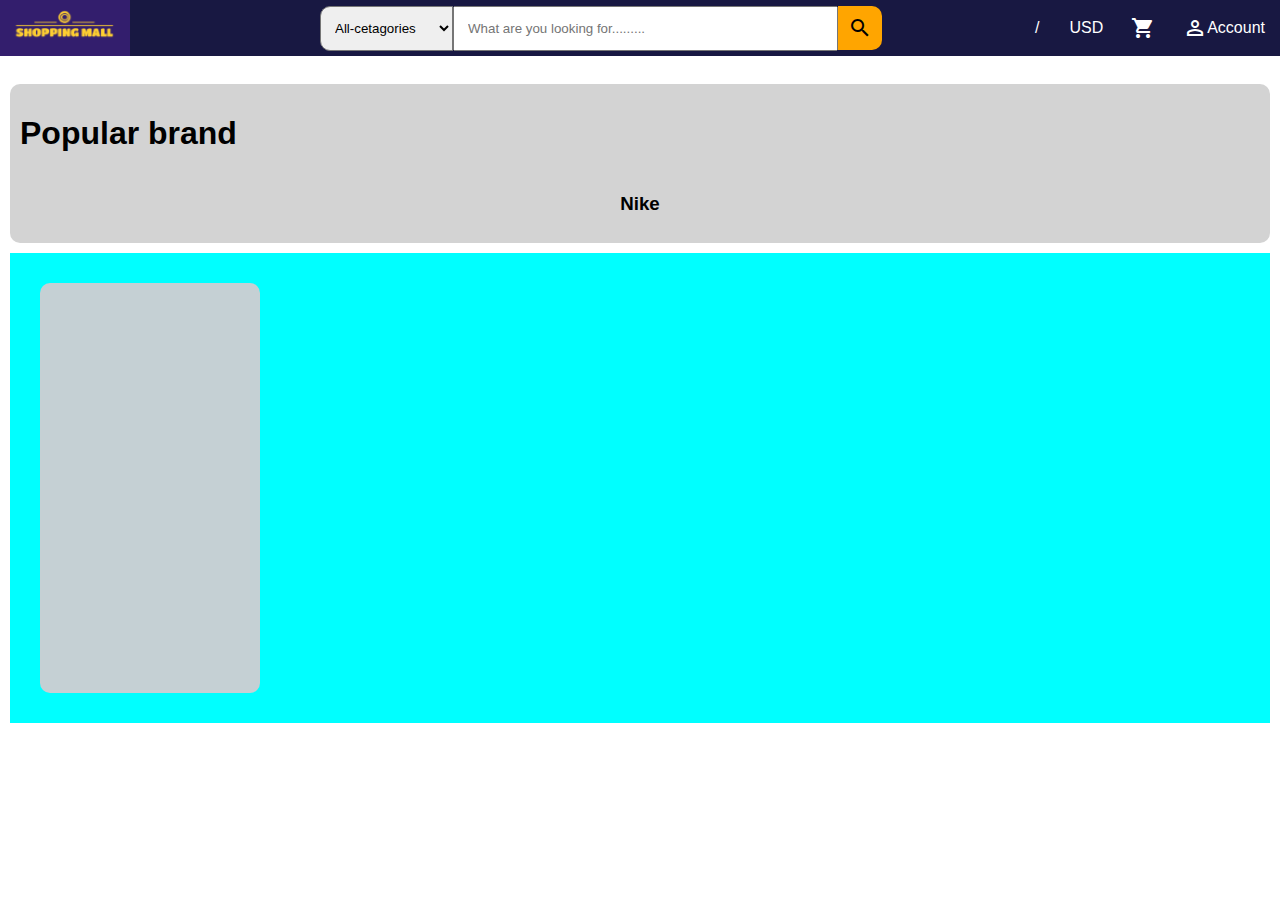
==== index.html @ 18860f41 "udate html" ====
<!DOCTYPE html>
<html lang="en">

<head>
    <meta charset="UTF-8">
    <meta http-equiv="X-UA-Compatible" content="IE=edge">
    <meta name="viewport" content="width=device-width, initial-scale=1.0">
    <title>Shopping Mall</title>
    <link href="https://fonts.googleapis.com/icon?family=Material+Icons" rel="stylesheet">
    <link rel="stylesheet" href="css/main.min.css">
</head>

<body>
    <nav>
        <div class="nav-left">
            <img src="Images/shopping-mall-logo.png" alt="">
        </div>
        <div class="nav-center">
            <select name="cetagories" id="cetagories">
                <option value="all-cetagories">All-cetagories</option>
                <option value="men-fashion">Men-fashion</option>
                <option value="women-fashion">women-fashion</option>
                <option value="computer">Computer</option>
                <option value="toys">Toys</option>
                <option value="phones">Phones</option>
                <option value="electronic">Electronic</option>
            </select>
            <div>
                <input type="text" name="search" id="search" placeholder="What are you looking for.........">
                <i class="material-icons">search</i>
            </div>
        </div>
        <div class="nav-right">
            <div class="shipping">
                <div>
                    <img src="images/cambodia.png" alt="" id="country">
                    <p>/</p>
                    <p id="currency">USD</p>
                </div>
            </div>
            <div class="cart">
                <i class="material-icons">local_grocery_store</i>
            </div>
            <div class="account">
                <div>
                    <i class="material-icons">perm_identity</i>
                    <p>Account</p>
                </div>
            </div>
        </div>
    </nav>
    <header>
        <img src="images/slideimage1.jpg" alt="">
    </header>
    <div class="popular-brand">
        <h1>Popular brand</h1>
        <div id="brand-name">
            <img src="images/men-nike-air-jordan-1-mid-red.jpg" alt="">
            <h3>Nike</h3>
        </div>
    </div>
    <div class="container">
        <div class="card">
            <div id="sub-card">
                <img src="images/air-jordan.jpg" alt="">
            </div>
        </div>
    </div>
</body>

</html>
---- css/main.min.css ----
body{margin:0;padding:0;font-family:Verdana,Geneva,Tahoma,sans-serif;height:100vh}nav{display:flex;align-items:center;justify-content:space-between;background-color:#181842}nav .nav-left{display:flex;flex:.5}nav .nav-center{flex:1;width:100%;display:flex}nav .nav-center div{display:flex;align-items:center;width:100%}nav .nav-center div input{width:70%;margin:0;padding:13px}nav .nav-center div i{border-radius:0px 10px 10px 0px;background-color:orange;padding:10px}nav .nav-center #cetagories{margin:0;padding:10px;border-radius:10px 0px 0px 10px}nav .nav-right{display:flex;align-items:center;justify-content:flex-end;flex:.5;color:#fff}nav .nav-right .shipping div{display:flex;align-items:center}nav .nav-right .shipping div p,nav .nav-right .shipping div img{padding:0px 15px 0px 15px}nav .nav-right .cart i{padding:13px}nav .nav-right .account div{display:flex;align-items:center;padding:0px 15px 0px 15px}nav .nav-right .account :hover,nav .nav-right .shipping :hover,nav .nav-right .cart :hover{background-color:orange}header img{width:100%}.popular-brand{border-radius:10px;background-color:#d3d3d3;margin:10px;padding:10px}.popular-brand #brand-name{display:flex;flex-direction:column;align-items:center}.popular-brand #brand-name img{width:15%;border-radius:50%}.container{display:flex;flex-direction:column;margin:10px;padding:10px;background-color:aqua;height:50vh}.container .card{display:flex;padding:10px;height:100%}.container .card #sub-card{border-radius:10px;margin:10px;background-color:#c5d0d4;width:18%}.container .card #sub-card img{width:100%;border-radius:10px 10px 0px 0px}/*# sourceMappingURL=main.min.css.map */
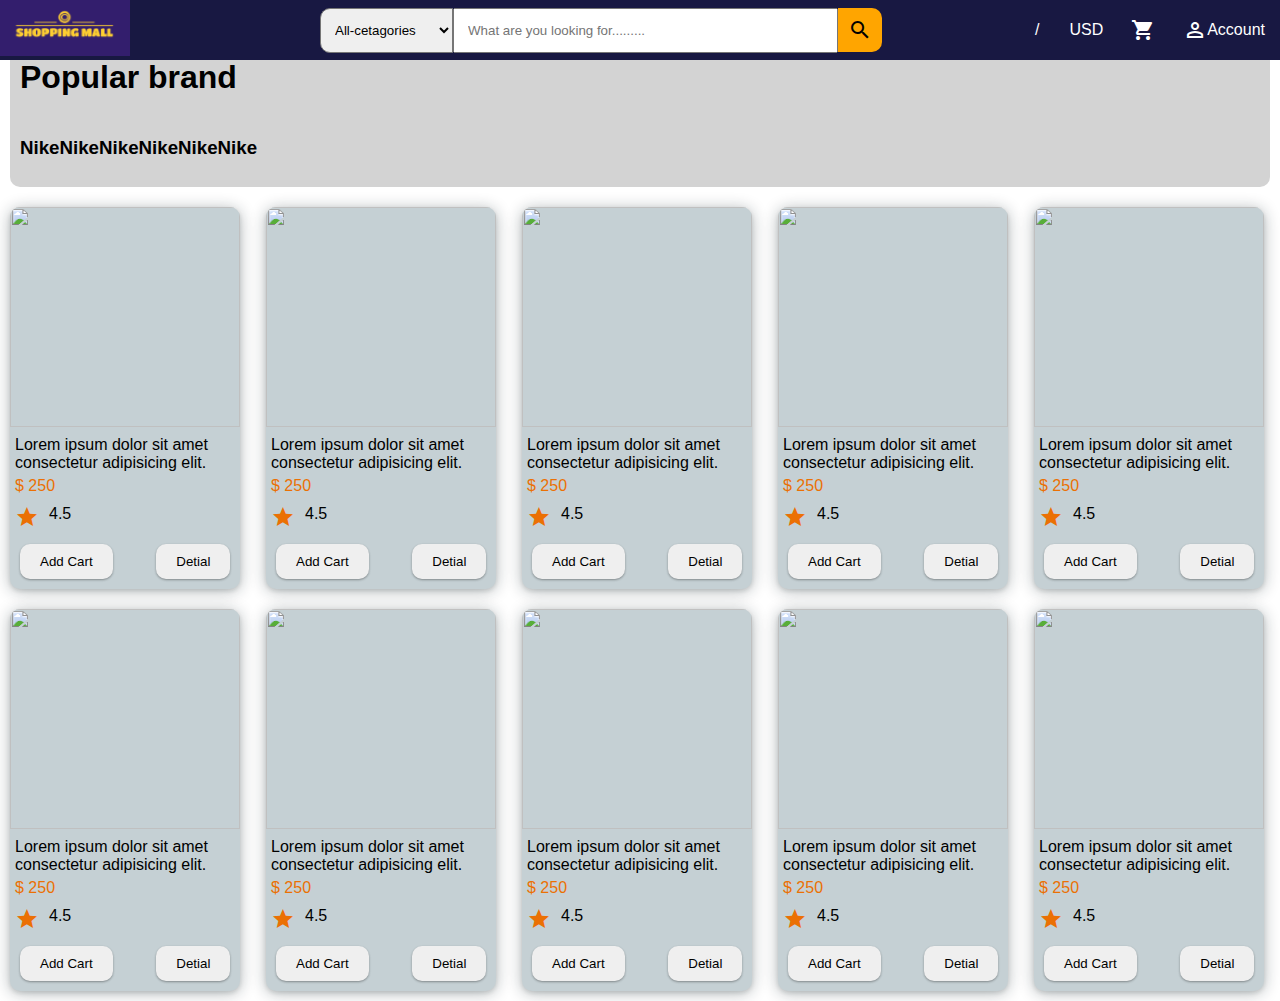
==== commit 23b03bda: "add js on shipping-option" ====
--- a/index.html
+++ b/index.html
@@ -1,19 +1,20 @@
 <!DOCTYPE html>
 <html lang="en">
-
-<head>
-    <meta charset="UTF-8">
-    <meta http-equiv="X-UA-Compatible" content="IE=edge">
-    <meta name="viewport" content="width=device-width, initial-scale=1.0">
-    <title>Shopping Mall</title>
-    <link href="https://fonts.googleapis.com/icon?family=Material+Icons" rel="stylesheet">
-    <link rel="stylesheet" href="css/main.min.css">
+    
+    <head>
+        <meta charset="UTF-8">
+        <meta http-equiv="X-UA-Compatible" content="IE=edge">
+        <meta name="viewport" content="width=device-width, initial-scale=1.0">
+        <title>Shopping Mall</title>
+        <link href="https://fonts.googleapis.com/icon?family=Material+Icons" rel="stylesheet">
+        <link rel="stylesheet" href="css/main.min.css">
+        <script src="JS/script.js" defer></script>
 </head>
 
 <body>
     <nav>
         <div class="nav-left">
-            <img src="Images/shopping-mall-logo.png" alt="">
+            <a href="index.html"><img src="Images/shopping-mall-logo.png" alt=""></a>
         </div>
         <div class="nav-center">
             <select name="cetagories" id="cetagories">
@@ -32,10 +33,26 @@
         </div>
         <div class="nav-right">
             <div class="shipping">
-                <div>
+                <div class="currency-show">
                     <img src="images/cambodia.png" alt="" id="country">
                     <p>/</p>
                     <p id="currency">USD</p>
+                </div>
+                <div class="shipping-option">
+                    <div>
+                        <label for="ship">Shipping to</label>
+                        <select name="shapping" id="ship">
+                            <option value="cambodia">cambodia</option>
+                        </select>
+                    </div>
+                    <div>
+                        <label for="">Currency</label>
+                        <select name="currency" id="country-currency">
+                            <option value="USD">USD (US Dollar)</option>
+                            <option value="KHR">KHR (KH Riel)</option>
+                        </select>
+                        <button id="save">Save</button>
+                    </div>
                 </div>
             </div>
             <div class="cart">
@@ -54,15 +71,167 @@
     </header>
     <div class="popular-brand">
         <h1>Popular brand</h1>
-        <div id="brand-name">
-            <img src="images/men-nike-air-jordan-1-mid-red.jpg" alt="">
-            <h3>Nike</h3>
-        </div>
+        <div class="brand">
+            <div id="sub-brand">
+                <img src="images/men-nike-air-jordan-1-mid-red.jpg" alt="">
+                <h3>Nike</h3>
+            </div>
+            <div id="sub-brand">
+                <img src="images/men-nike-air-jordan-1-mid-red.jpg" alt="">
+                <h3>Nike</h3>
+            </div>
+            <div id="sub-brand">
+                <img src="images/men-nike-air-jordan-1-mid-red.jpg" alt="">
+                <h3>Nike</h3>
+            </div>
+            <div id="sub-brand">
+                <img src="images/men-nike-air-jordan-1-mid-red.jpg" alt="">
+                <h3>Nike</h3>
+            </div>
+            <div id="sub-brand">
+                <img src="images/men-nike-air-jordan-1-mid-red.jpg" alt="">
+                <h3>Nike</h3>
+            </div>
+            <div id="sub-brand">
+                <img src="images/men-nike-air-jordan-1-mid-red.jpg" alt="">
+                <h3>Nike</h3>
+            </div>
+        </div>
+
     </div>
     <div class="container">
         <div class="card">
             <div id="sub-card">
                 <img src="images/air-jordan.jpg" alt="">
+                <p>Lorem ipsum dolor sit amet consectetur adipisicing elit.</p>
+                <p><span>$ 250</span></p>
+                <div class="star">
+                    <i class="material-icons">star</i>
+                    <p>4.5</p>
+                </div>
+                <div class="sub-card-button">
+                    <button id="add-cart">Add Cart</button>
+                    <button id="buy">Detial</button>
+                </div>
+            </div>
+            <div id="sub-card">
+                <img src="images/air-jordan.jpg" alt="">
+                <p>Lorem ipsum dolor sit amet consectetur adipisicing elit.</p>
+                <p><span>$ 250</span></p>
+                <div class="star">
+                    <i class="material-icons">star</i>
+                    <p>4.5</p>
+                </div>
+                <div class="sub-card-button">
+                    <button id="add-cart">Add Cart</button>
+                    <button id="buy">Detial</button>
+                </div>
+            </div>
+            <div id="sub-card">
+                <img src="images/cargo-pants.jfif" alt="">
+                <p>Lorem ipsum dolor sit amet consectetur adipisicing elit.</p>
+                <p><span>$ 250</span></p>
+                <div class="star">
+                    <i class="material-icons">star</i>
+                    <p>4.5</p>
+                </div>
+                <div class="sub-card-button">
+                    <button id="add-cart">Add Cart</button>
+                    <button id="buy">Detial</button>
+                </div>
+            </div>
+            <div id="sub-card">
+                <img src="images/hoodie.jpg" alt="">
+                <p>Lorem ipsum dolor sit amet consectetur adipisicing elit.</p>
+                <p><span>$ 250</span></p>
+                <div class="star">
+                    <i class="material-icons">star</i>
+                    <p>4.5</p>
+                </div>
+                <div class="sub-card-button">
+                    <button id="add-cart">Add Cart</button>
+                    <button id="buy">Detial</button>
+                </div>
+            </div>
+            <div id="sub-card">
+                <img src="images/hoodie.jfif" alt="">
+                <p>Lorem ipsum dolor sit amet consectetur adipisicing elit.</p>
+                <p><span>$ 250</span></p>
+                <div class="star">
+                    <i class="material-icons">star</i>
+                    <p>4.5</p>
+                </div>
+                <div class="sub-card-button">
+                    <button id="add-cart">Add Cart</button>
+                    <button id="buy">Detial</button>
+                </div>
+            </div>
+        </div>
+        <div class="card">
+            <div id="sub-card">
+                <img src="images/men-pants.png" alt="">
+                <p>Lorem ipsum dolor sit amet consectetur adipisicing elit.</p>
+                <p><span>$ 250</span></p>
+                <div class="star">
+                    <i class="material-icons">star</i>
+                    <p>4.5</p>
+                </div>
+                <div class="sub-card-button">
+                    <button id="add-cart">Add Cart</button>
+                    <button id="buy">Detial</button>
+                </div>
+            </div>
+            <div id="sub-card">
+                <img src="images/air-jordan.jpg" alt="">
+                <p>Lorem ipsum dolor sit amet consectetur adipisicing elit.</p>
+                <p><span>$ 250</span></p>
+                <div class="star">
+                    <i class="material-icons">star</i>
+                    <p>4.5</p>
+                </div>
+                <div class="sub-card-button">
+                    <button id="add-cart">Add Cart</button>
+                    <button id="buy">Detial</button>
+                </div>
+            </div>
+            <div id="sub-card">
+                <img src="images/jacket.jpeg" alt="">
+                <p>Lorem ipsum dolor sit amet consectetur adipisicing elit.</p>
+                <p><span>$ 250</span></p>
+                <div class="star">
+                    <i class="material-icons">star</i>
+                    <p>4.5</p>
+                </div>
+                <div class="sub-card-button">
+                    <button id="add-cart">Add Cart</button>
+                    <button id="buy">Detial</button>
+                </div>
+            </div>
+            <div id="sub-card">
+                <img src="images/hoodie.jpg" alt="">
+                <p>Lorem ipsum dolor sit amet consectetur adipisicing elit.</p>
+                <p><span>$ 250</span></p>
+                <div class="star">
+                    <i class="material-icons">star</i>
+                    <p>4.5</p>
+                </div>
+                <div class="sub-card-button">
+                    <button id="add-cart">Add Cart</button>
+                    <button id="buy">Detial</button>
+                </div>
+            </div>
+            <div id="sub-card">
+                <img src="images/hoodie.jfif" alt="">
+                <p>Lorem ipsum dolor sit amet consectetur adipisicing elit.</p>
+                <p><span>$ 250</span></p>
+                <div class="star">
+                    <i class="material-icons">star</i>
+                    <p>4.5</p>
+                </div>
+                <div class="sub-card-button">
+                    <button id="add-cart">Add Cart</button>
+                    <button id="buy">Detial</button>
+                </div>
             </div>
         </div>
     </div>
--- a/css/main.min.css
+++ b/css/main.min.css
@@ -1 +1 @@
-body{margin:0;padding:0;font-family:Verdana,Geneva,Tahoma,sans-serif;height:100vh}nav{display:flex;align-items:center;justify-content:space-between;background-color:#181842}nav .nav-left{display:flex;flex:.5}nav .nav-center{flex:1;width:100%;display:flex}nav .nav-center div{display:flex;align-items:center;width:100%}nav .nav-center div input{width:70%;margin:0;padding:13px}nav .nav-center div i{border-radius:0px 10px 10px 0px;background-color:orange;padding:10px}nav .nav-center #cetagories{margin:0;padding:10px;border-radius:10px 0px 0px 10px}nav .nav-right{display:flex;align-items:center;justify-content:flex-end;flex:.5;color:#fff}nav .nav-right .shipping div{display:flex;align-items:center}nav .nav-right .shipping div p,nav .nav-right .shipping div img{padding:0px 15px 0px 15px}nav .nav-right .cart i{padding:13px}nav .nav-right .account div{display:flex;align-items:center;padding:0px 15px 0px 15px}nav .nav-right .account :hover,nav .nav-right .shipping :hover,nav .nav-right .cart :hover{background-color:orange}header img{width:100%}.popular-brand{border-radius:10px;background-color:#d3d3d3;margin:10px;padding:10px}.popular-brand #brand-name{display:flex;flex-direction:column;align-items:center}.popular-brand #brand-name img{width:15%;border-radius:50%}.container{display:flex;flex-direction:column;margin:10px;padding:10px;background-color:aqua;height:50vh}.container .card{display:flex;padding:10px;height:100%}.container .card #sub-card{border-radius:10px;margin:10px;background-color:#c5d0d4;width:18%}.container .card #sub-card img{width:100%;border-radius:10px 10px 0px 0px}/*# sourceMappingURL=main.min.css.map */+body{margin:0;padding:0;font-family:Verdana,Geneva,Tahoma,sans-serif;height:100vh}nav{display:flex;align-items:center;justify-content:space-between;width:100%;background-color:#181842;z-index:999;position:fixed}nav .nav-left{display:flex;flex:.5}nav .nav-center{flex:1;width:100%;display:flex}nav .nav-center div{display:flex;align-items:center;width:100%}nav .nav-center div input{width:70%;margin:0;padding:13px}nav .nav-center div i{border-radius:0px 10px 10px 0px;background-color:orange;padding:10px}nav .nav-center #cetagories{margin:0;padding:10px;border-radius:10px 0px 0px 10px}nav .nav-right{display:flex;align-items:center;justify-content:flex-end;flex:.5;color:#fff}nav .nav-right .shipping .currency-show{display:flex;align-items:center}nav .nav-right .shipping .currency-show p,nav .nav-right .shipping .currency-show img{padding:0px 15px 0px 15px}nav .nav-right .shipping .shipping-option{display:flex;flex-direction:column;justify-content:space-between;background-color:#fff;padding:10px;width:200px;height:9rem;color:#000;position:absolute}nav .nav-right .shipping .shipping-option div{display:flex;flex-direction:column}nav .nav-right .shipping .shipping-option div select,nav .nav-right .shipping .shipping-option div button{margin:5px 0px 5px 0px;padding:5px}nav .nav-right .shipping .shipping-option div button{background-color:orange;border:none}nav .nav-right .cart i{padding:13px}nav .nav-right .account div{display:flex;align-items:center;padding:0px 15px 0px 15px}nav .nav-right .account :hover,nav .nav-right .currency-show:hover,nav .nav-right .cart :hover{background-color:orange}header img{width:100%}.popular-brand{border-radius:10px;background-color:#d3d3d3;margin:10px;padding:10px}.popular-brand .brand{display:flex}.popular-brand .brand #sub-brand{display:flex;flex-direction:column;align-items:center}.popular-brand .brand #sub-brand img{width:75%;border-radius:50%}.container{display:flex;flex-direction:column}.container .card{display:grid;grid-template-columns:repeat(5, 1fr);min-height:10rem}.container .card #sub-card{border-radius:10px;margin:10px;background-color:#c5d0d4;box-shadow:rgba(14,30,37,.12) 0px 2px 4px 0px,rgba(14,30,37,.32) 0px 2px 16px 0px;width:90%;transition:transform .3s}.container .card #sub-card span,.container .card #sub-card i{color:#eb7004}.container .card #sub-card p,.container .card #sub-card i{margin:5px}.container .card #sub-card img{width:100%;height:220px;border-radius:10px 10px 0px 0px}.container .card #sub-card .star{display:flex;padding:0}.container .card #sub-card .sub-card-button{margin:10px;display:flex;justify-content:space-between}.container .card #sub-card .sub-card-button button{padding:10px 20px 10px 20px;border:none;border-radius:10px;box-shadow:rgba(0,0,0,.12) 0px 1px 3px,rgba(0,0,0,.24) 0px 1px 2px}.container .card #sub-card .sub-card-button button:hover{background-color:orange}.container .card #sub-card:hover{transform:scale(1.06)}.container #sub-card:hover{box-shadow:rgba(0,0,0,.25) 0px 54px 55px,rgba(0,0,0,.12) 0px -12px 30px,rgba(0,0,0,.12) 0px 4px 6px,rgba(0,0,0,.17) 0px 12px 13px,rgba(0,0,0,.09) 0px -3px 5px}/*# sourceMappingURL=main.min.css.map */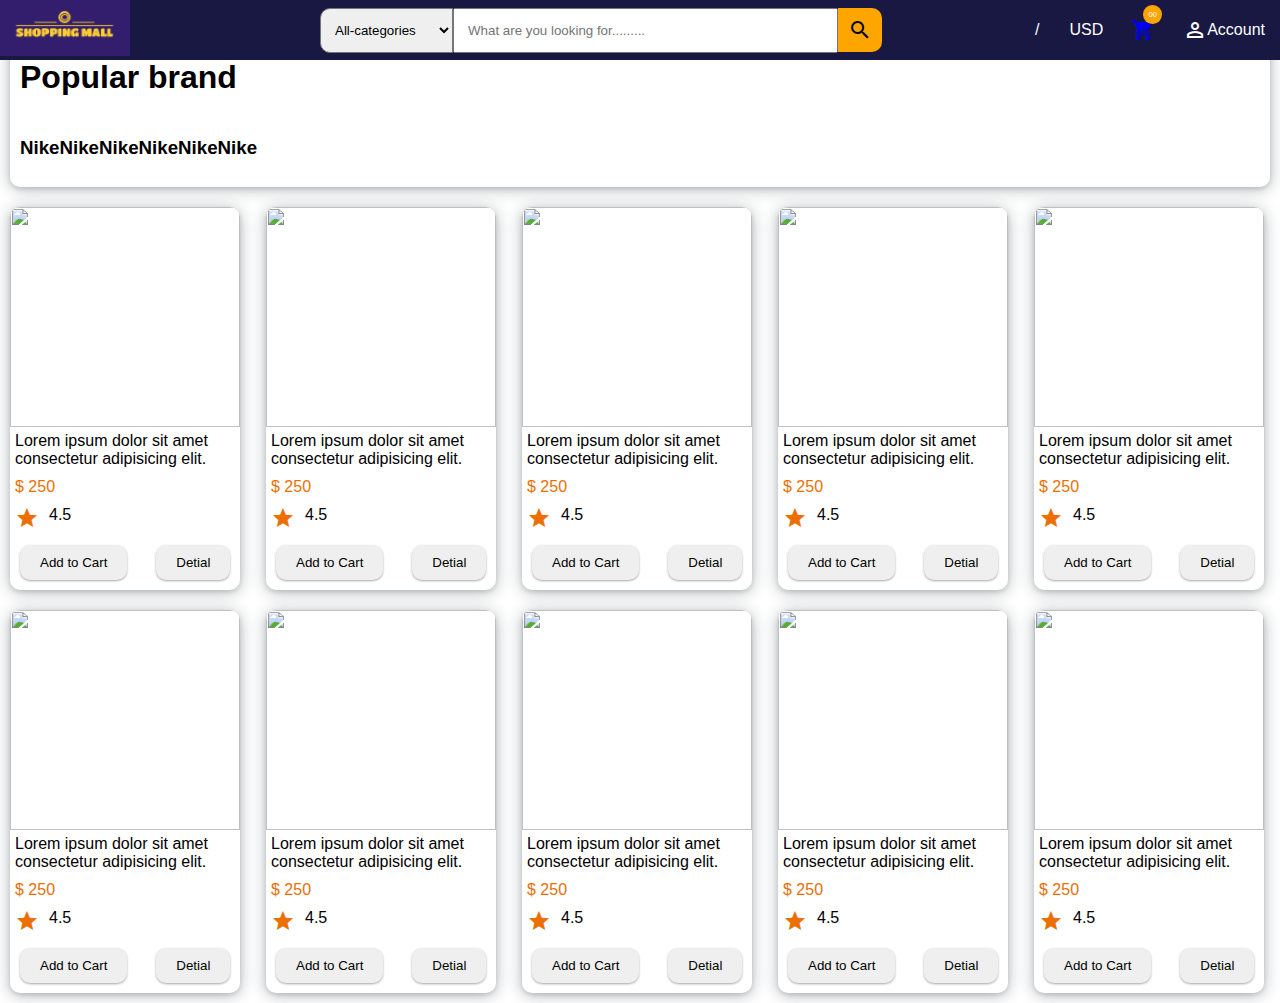
==== commit 8234c361: "update on remove product update on update product work on show cart work on display detail" ====
--- a/index.html
+++ b/index.html
@@ -1,14 +1,15 @@
 <!DOCTYPE html>
 <html lang="en">
-    
-    <head>
-        <meta charset="UTF-8">
-        <meta http-equiv="X-UA-Compatible" content="IE=edge">
-        <meta name="viewport" content="width=device-width, initial-scale=1.0">
-        <title>Shopping Mall</title>
-        <link href="https://fonts.googleapis.com/icon?family=Material+Icons" rel="stylesheet">
-        <link rel="stylesheet" href="css/main.min.css">
-        <script src="JS/script.js" defer></script>
+
+<head>
+    <meta charset="UTF-8">
+    <meta http-equiv="X-UA-Compatible" content="IE=edge">
+    <meta name="viewport" content="width=device-width, initial-scale=1.0">
+    <title>Shopping Mall</title>
+    <link href="https://fonts.googleapis.com/icon?family=Material+Icons" rel="stylesheet">
+    <link rel="stylesheet" href="css/main.min.css">
+    <link rel="stylesheet" href="Pages/SellerPages.html">
+    <script src="JS/index.js" defer type="module"></script>
 </head>
 
 <body>
@@ -17,8 +18,8 @@
             <a href="index.html"><img src="Images/shopping-mall-logo.png" alt=""></a>
         </div>
         <div class="nav-center">
-            <select name="cetagories" id="cetagories">
-                <option value="all-cetagories">All-cetagories</option>
+            <select name="categories" id="categories">
+                <option value="all-categories">All-categories</option>
                 <option value="men-fashion">Men-fashion</option>
                 <option value="women-fashion">women-fashion</option>
                 <option value="computer">Computer</option>
@@ -51,17 +52,24 @@
                             <option value="USD">USD (US Dollar)</option>
                             <option value="KHR">KHR (KH Riel)</option>
                         </select>
-                        <button id="save">Save</button>
+                        <button id="save" st>Save</button>
                     </div>
                 </div>
             </div>
-            <div class="cart">
-                <i class="material-icons">local_grocery_store</i>
+            <div class="cart" >
+                <a href="Pages/cartPage.html"><i class="material-icons">local_grocery_store</i></a>
+                <div>
+                    <p>00</p>
+                </div>
             </div>
             <div class="account">
-                <div>
+                <div class="user">
                     <i class="material-icons">perm_identity</i>
                     <p>Account</p>
+                </div>
+                <div class="user-account-main">
+                    <a href="index.html"><button>Customer</button></a>
+                    <a href="Pages/SellerPages.html"><button>Seller</button></a>
                 </div>
             </div>
         </div>
@@ -100,18 +108,45 @@
 
     </div>
     <div class="container">
+        <div class="contain-detial" style="display: none;">
+            <div class="detial-image">
+                <img src="Images/hoodie.jpg" alt="">
+            </div>
+            <div class="detial-product">
+                <p>Lorem ipsum dolor sit amet consectetur adipisicing elit. Saepe praesentium ut sapiente placeat qui esse quos eius, perspiciatis laboriosam aspernatur necessitatibus quisquam eligendi explicabo veritatis. Optio consectetur eos laboriosam. Eius!</p>
+                <div>
+                    <i class="material-icons">star</i>
+                    <i class="material-icons">star</i>
+                    <i class="material-icons">star</i>
+                    <i class="material-icons">star</i>
+                    <i class="material-icons">star</i>
+                    <p>4.5</p>
+                </div>
+                <h2>USD $ 19</h2>
+                <div>
+                    <p>Quantity</p>
+                    <div>
+                        <button class="disincrease">-</button>
+                        <p>0</p>
+                        <button class="increase">+</button>
+                    </div>
+                </div>
+                <button class="btn-detial">Buy Now</button>
+                <button class="add-cart">Add to Cart</button>
+            </div>
+        </div>
         <div class="card">
             <div id="sub-card">
                 <img src="images/air-jordan.jpg" alt="">
                 <p>Lorem ipsum dolor sit amet consectetur adipisicing elit.</p>
                 <p><span>$ 250</span></p>
                 <div class="star">
-                    <i class="material-icons">star</i>
-                    <p>4.5</p>
-                </div>
-                <div class="sub-card-button">
-                    <button id="add-cart">Add Cart</button>
-                    <button id="buy">Detial</button>
+                    <a href="Pages/cartPage.html"><i class="material-icons">star</i></a>
+                    <p>4.5</p>
+                </div>
+                <div class="sub-card-button">
+                    <button id="add-cart">Add to Cart</button>
+                    <button id="btn-detial">Detial</button>
                 </div>
             </div>
             <div id="sub-card">
@@ -123,8 +158,8 @@
                     <p>4.5</p>
                 </div>
                 <div class="sub-card-button">
-                    <button id="add-cart">Add Cart</button>
-                    <button id="buy">Detial</button>
+                    <button id="add-cart">Add to Cart</button>
+                    <button id="btn-detial">Detial</button>
                 </div>
             </div>
             <div id="sub-card">
@@ -136,8 +171,8 @@
                     <p>4.5</p>
                 </div>
                 <div class="sub-card-button">
-                    <button id="add-cart">Add Cart</button>
-                    <button id="buy">Detial</button>
+                    <button id="add-cart">Add to Cart</button>
+                    <button id="btn-detial">Detial</button>
                 </div>
             </div>
             <div id="sub-card">
@@ -149,8 +184,8 @@
                     <p>4.5</p>
                 </div>
                 <div class="sub-card-button">
-                    <button id="add-cart">Add Cart</button>
-                    <button id="buy">Detial</button>
+                    <button id="add-cart">Add to Cart</button>
+                    <button id="btn-detial">Detial</button>
                 </div>
             </div>
             <div id="sub-card">
@@ -162,12 +197,10 @@
                     <p>4.5</p>
                 </div>
                 <div class="sub-card-button">
-                    <button id="add-cart">Add Cart</button>
-                    <button id="buy">Detial</button>
-                </div>
-            </div>
-        </div>
-        <div class="card">
+                    <button id="add-cart">Add to Cart</button>
+                    <button id="btn-detial">Detial</button>
+                </div>
+            </div>
             <div id="sub-card">
                 <img src="images/men-pants.png" alt="">
                 <p>Lorem ipsum dolor sit amet consectetur adipisicing elit.</p>
@@ -177,8 +210,8 @@
                     <p>4.5</p>
                 </div>
                 <div class="sub-card-button">
-                    <button id="add-cart">Add Cart</button>
-                    <button id="buy">Detial</button>
+                    <button id="add-cart">Add to Cart</button>
+                    <button id="btn-detial">Detial</button>
                 </div>
             </div>
             <div id="sub-card">
@@ -190,8 +223,8 @@
                     <p>4.5</p>
                 </div>
                 <div class="sub-card-button">
-                    <button id="add-cart">Add Cart</button>
-                    <button id="buy">Detial</button>
+                    <button id="add-cart">Add to Cart</button>
+                    <button id="btn-detial">Detial</button>
                 </div>
             </div>
             <div id="sub-card">
@@ -203,8 +236,8 @@
                     <p>4.5</p>
                 </div>
                 <div class="sub-card-button">
-                    <button id="add-cart">Add Cart</button>
-                    <button id="buy">Detial</button>
+                    <button id="add-cart">Add to Cart</button>
+                    <button id="btn-detial">Detial</button>
                 </div>
             </div>
             <div id="sub-card">
@@ -216,8 +249,8 @@
                     <p>4.5</p>
                 </div>
                 <div class="sub-card-button">
-                    <button id="add-cart">Add Cart</button>
-                    <button id="buy">Detial</button>
+                    <button id="add-cart">Add to Cart</button>
+                    <button id="btn-detial">Detial</button>
                 </div>
             </div>
             <div id="sub-card">
@@ -229,8 +262,8 @@
                     <p>4.5</p>
                 </div>
                 <div class="sub-card-button">
-                    <button id="add-cart">Add Cart</button>
-                    <button id="buy">Detial</button>
+                    <button id="add-cart">Add to Cart</button>
+                    <button id="btn-detial">Detial</button>
                 </div>
             </div>
         </div>
--- a/css/main.min.css
+++ b/css/main.min.css
@@ -1 +1 @@
-body{margin:0;padding:0;font-family:Verdana,Geneva,Tahoma,sans-serif;height:100vh}nav{display:flex;align-items:center;justify-content:space-between;width:100%;background-color:#181842;z-index:999;position:fixed}nav .nav-left{display:flex;flex:.5}nav .nav-center{flex:1;width:100%;display:flex}nav .nav-center div{display:flex;align-items:center;width:100%}nav .nav-center div input{width:70%;margin:0;padding:13px}nav .nav-center div i{border-radius:0px 10px 10px 0px;background-color:orange;padding:10px}nav .nav-center #cetagories{margin:0;padding:10px;border-radius:10px 0px 0px 10px}nav .nav-right{display:flex;align-items:center;justify-content:flex-end;flex:.5;color:#fff}nav .nav-right .shipping .currency-show{display:flex;align-items:center}nav .nav-right .shipping .currency-show p,nav .nav-right .shipping .currency-show img{padding:0px 15px 0px 15px}nav .nav-right .shipping .shipping-option{display:flex;flex-direction:column;justify-content:space-between;background-color:#fff;padding:10px;width:200px;height:9rem;color:#000;position:absolute}nav .nav-right .shipping .shipping-option div{display:flex;flex-direction:column}nav .nav-right .shipping .shipping-option div select,nav .nav-right .shipping .shipping-option div button{margin:5px 0px 5px 0px;padding:5px}nav .nav-right .shipping .shipping-option div button{background-color:orange;border:none}nav .nav-right .cart i{padding:13px}nav .nav-right .account div{display:flex;align-items:center;padding:0px 15px 0px 15px}nav .nav-right .account :hover,nav .nav-right .currency-show:hover,nav .nav-right .cart :hover{background-color:orange}header img{width:100%}.popular-brand{border-radius:10px;background-color:#d3d3d3;margin:10px;padding:10px}.popular-brand .brand{display:flex}.popular-brand .brand #sub-brand{display:flex;flex-direction:column;align-items:center}.popular-brand .brand #sub-brand img{width:75%;border-radius:50%}.container{display:flex;flex-direction:column}.container .card{display:grid;grid-template-columns:repeat(5, 1fr);min-height:10rem}.container .card #sub-card{border-radius:10px;margin:10px;background-color:#c5d0d4;box-shadow:rgba(14,30,37,.12) 0px 2px 4px 0px,rgba(14,30,37,.32) 0px 2px 16px 0px;width:90%;transition:transform .3s}.container .card #sub-card span,.container .card #sub-card i{color:#eb7004}.container .card #sub-card p,.container .card #sub-card i{margin:5px}.container .card #sub-card img{width:100%;height:220px;border-radius:10px 10px 0px 0px}.container .card #sub-card .star{display:flex;padding:0}.container .card #sub-card .sub-card-button{margin:10px;display:flex;justify-content:space-between}.container .card #sub-card .sub-card-button button{padding:10px 20px 10px 20px;border:none;border-radius:10px;box-shadow:rgba(0,0,0,.12) 0px 1px 3px,rgba(0,0,0,.24) 0px 1px 2px}.container .card #sub-card .sub-card-button button:hover{background-color:orange}.container .card #sub-card:hover{transform:scale(1.06)}.container #sub-card:hover{box-shadow:rgba(0,0,0,.25) 0px 54px 55px,rgba(0,0,0,.12) 0px -12px 30px,rgba(0,0,0,.12) 0px 4px 6px,rgba(0,0,0,.17) 0px 12px 13px,rgba(0,0,0,.09) 0px -3px 5px}/*# sourceMappingURL=main.min.css.map */+body{margin:0;padding:0;font-family:Verdana,Geneva,Tahoma,sans-serif;height:100vh}nav{display:flex;align-items:center;justify-content:space-between;width:100%;background-color:#181842;z-index:999;position:fixed}nav .nav-left{display:flex;flex:.5}nav .nav-center{flex:1;width:100%;display:flex}nav .nav-center div{display:flex;align-items:center;width:100%}nav .nav-center div input{width:70%;margin:0;padding:13px}nav .nav-center div i{border-radius:0px 10px 10px 0px;background-color:orange;padding:10px}nav .nav-center #categories{margin:0;padding:10px;border-radius:10px 0px 0px 10px}nav .nav-right{display:flex;align-items:center;justify-content:flex-end;flex:.5;color:#fff}nav .nav-right .shipping .currency-show{display:flex;align-items:center}nav .nav-right .shipping .currency-show p,nav .nav-right .shipping .currency-show img{padding:0px 15px 0px 15px}nav .nav-right .shipping .shipping-option{display:flex;flex-direction:column;justify-content:space-between;background-color:#fff;border-radius:0px 0px 10px 10px;box-shadow:rgba(0,0,0,.12) 0px 1px 3px,rgba(0,0,0,.24) 0px 1px 2px;padding:10px;width:200px;height:11rem;color:#000;position:absolute}nav .nav-right .shipping .shipping-option div{display:flex;flex-direction:column}nav .nav-right .shipping .shipping-option div select{margin:5px 0px 5px 0px;padding:10px 20px 10px 20px;border-radius:10px;box-shadow:rgba(0,0,0,.12) 0px 1px 3px,rgba(0,0,0,.24) 0px 1px 2px}nav .nav-right .shipping .shipping-option div button{margin-top:5px;background-color:orange;padding:10px 20px 10px 20px;border-radius:10px;border:1px solid #000;box-shadow:rgba(0,0,0,.12) 0px 1px 3px,rgba(0,0,0,.24) 0px 1px 2px}nav .nav-right .cart i{padding:13px}nav .nav-right .cart p{position:absolute;top:-3px;right:118px;padding:5px;font-size:.6vw;background-color:orange;border-radius:50%}nav .nav-right .account .user{display:flex;align-items:center;padding:0px 15px 0px 15px}nav .nav-right .account .user-account-main{display:flex;flex-direction:column;justify-content:space-evenly;background-color:#fff;border-radius:0px 0px 10px 10px;padding:10px;width:200px;position:absolute;right:.1px;height:120px}nav .nav-right .account .user-account-main button{width:100%;padding:10px 20px 10px 20px;border:none;border-radius:10px;box-shadow:rgba(0,0,0,.12) 0px 1px 3px,rgba(0,0,0,.24) 0px 1px 2px}nav .nav-right .account .user-account-main button:hover{background-color:orange;color:#fff}nav .nav-right .account .user-account-main{display:none;box-shadow:rgba(0,0,0,.12) 0px 1px 3px,rgba(0,0,0,.24) 0px 1px 2px}nav .nav-right .currency-show:hover,nav .nav-right .cart:hover{color:orange}nav .nav-right .cart:hover div p{background-color:#fff;color:orange}nav .nav-right .account:hover{color:orange}nav .nav-right .account:hover .user-account-main{display:flex}header img{width:100%}.popular-brand{border-radius:10px;margin:10px;padding:10px;box-shadow:rgba(14,30,37,.12) 0px 2px 4px 0px,rgba(14,30,37,.32) 0px 2px 16px 0px}.popular-brand .brand{display:flex}.popular-brand .brand #sub-brand{display:flex;flex-direction:column;align-items:center}.popular-brand .brand #sub-brand img{width:75%;border-radius:50%;box-shadow:rgba(14,30,37,.12) 0px 2px 4px 0px,rgba(14,30,37,.32) 0px 2px 16px 0px;transition:transform .3s}.popular-brand .brand #sub-brand img:hover{transform:scale(1.06)}.container,.container-seller{display:flex;flex-direction:column;align-items:center}.container .card,.container-seller .card{display:grid;grid-template-columns:repeat(5, 1fr);min-height:10rem}.container .card #sub-card,.container-seller .card #sub-card{display:flex;flex-direction:column;border-radius:10px;margin:10px;box-shadow:rgba(14,30,37,.12) 0px 2px 4px 0px,rgba(14,30,37,.32) 0px 2px 16px 0px;width:90%;transition:transform .3s}.container .card #sub-card span,.container .card #sub-card i,.container-seller .card #sub-card span,.container-seller .card #sub-card i{color:#eb7004}.container .card #sub-card p,.container .card #sub-card i,.container-seller .card #sub-card p,.container-seller .card #sub-card i{margin:5px}.container .card #sub-card img,.container-seller .card #sub-card img{width:100%;height:220px;border-radius:10px 10px 0px 0px}.container .card #sub-card .star,.container-seller .card #sub-card .star{display:flex;padding:0}.container .card #sub-card .sub-card-button,.container-seller .card #sub-card .sub-card-button{margin:10px;display:flex;justify-content:space-between}.container .card #sub-card .sub-card-button button,.container-seller .card #sub-card .sub-card-button button{padding:10px 20px 10px 20px;border:none;border-radius:10px;box-shadow:rgba(0,0,0,.12) 0px 1px 3px,rgba(0,0,0,.24) 0px 1px 2px}.container .card #sub-card .sub-card-button button:hover,.container-seller .card #sub-card .sub-card-button button:hover{background-color:orange}.container .card #sub-card:hover,.container-seller .card #sub-card:hover{transform:scale(1.06)}.container #sub-card:hover,.container-seller #sub-card:hover{box-shadow:rgba(0,0,0,.25) 0px 54px 55px,rgba(0,0,0,.12) 0px -12px 30px,rgba(0,0,0,.12) 0px 4px 6px,rgba(0,0,0,.17) 0px 12px 13px,rgba(0,0,0,.09) 0px -3px 5px}.container .contain-product-list,.container-seller .contain-product-list{width:90%;display:flex;justify-content:center;align-items:center;margin-top:10%}.container .contain-product-list h1,.container-seller .contain-product-list h1{margin-left:35%}.container .contain-product-list .add-product,.container-seller .contain-product-list .add-product{margin-left:30%;width:150px;padding:15px;box-shadow:rgba(0,0,0,.12) 0px 1px 3px,rgba(0,0,0,.24) 0px 1px 2px;border-radius:10px;background-color:orange;border:none}#add-product-dialog{position:fixed;top:0;height:100%;left:0;width:100%;background-color:rgba(0,0,0,.877);z-index:99}#add-product-dialog dialog{position:fixed;top:10vh;left:20%;width:60%;z-index:100;border-radius:10px;border:none;box-shadow:0 2px 8px rgba(0,0,0,.26);overflow:hidden;align-items:center;margin:0;padding:0;color:rgba(0,0,0,.63)}#add-product-dialog dialog button:hover{background-color:orange}#add-product-dialog dialog header{background-color:#00008b;padding-top:20px;height:50px;text-align:center;font-size:larger;color:#fff}#add-product-dialog dialog section{display:flex;flex-direction:column;gap:5px;padding:20px}#add-product-dialog dialog section input{padding:10px}#add-product-dialog dialog section select{padding:10px;width:200px}#add-product-dialog dialog menu{padding:1rem;display:flex;justify-content:flex-end;margin:0}#add-product-dialog dialog menu button{padding:10px;width:100px;margin:5px;border-radius:10px;box-shadow:rgba(212,43,43,.12) 0px 1px 3px,rgba(0,0,0,.24) 0px 1px 2px;border:none;background-color:#41bbff}table{border:1px solid #000;width:90%;border-collapse:collapse;text-align:center}table img{width:90px}table thead{background-color:#00008b;color:#fff;font-size:larger}table thead td{padding:10px;border:1px solid #000}table tr td{border:1px solid #000}table tr td:nth-child(2) img{width:150px}table tr td:last-child div{margin-bottom:10%;display:flex;flex-direction:column;align-items:center;justify-content:center}table tr td:last-child div button{width:80%;padding:10px;margin-top:10px;border:none;border-radius:10px;box-shadow:rgba(212,43,43,.12) 0px 1px 3px,rgba(0,0,0,.24) 0px 1px 2px}table tr td:last-child div .delete{background-color:#ff4141;color:#fff}table tr td:last-child div .edit{background-color:#41bbff;color:#fff}.container-shopping-cart{display:flex;justify-content:center;padding-top:10%}.container-shopping-cart .shopping-cart{display:flex;flex-direction:column;align-items:center;width:90%;border-radius:10px;box-shadow:rgba(9,30,66,.25) 0px 4px 8px -2px,rgba(9,30,66,.08) 0px 0px 0px 1px}.container-shopping-cart .shopping-cart .header-shopping-cart{display:flex;justify-content:center;align-items:center;width:90%}.container-shopping-cart .shopping-cart .header-shopping-cart h1{font-size:2.5vw;margin-left:35%}.container-shopping-cart .shopping-cart .header-shopping-cart p{font-size:1vw;margin-left:35%}.container-shopping-cart .shopping-cart table tr td:nth-child(2){border-left:1px solid #000}.container-shopping-cart .shopping-cart table tr td{border:none}.container-shopping-cart .shopping-cart table tr td button{border:1px solid #000;background-color:#ff4141;color:#fff;padding:10px;border-radius:10px;box-shadow:rgba(212,43,43,.12) 0px 1px 3px,rgba(0,0,0,.24) 0px 1px 2px}.container-shopping-cart .shopping-cart .product-name-detials{display:flex;text-align:left;padding:10px}.container-shopping-cart .shopping-cart .product-name-detials div{margin:5px}.container-shopping-cart .shopping-cart .product-name-detials h4{margin:25px 0px 4px 0px}.container-shopping-cart .shopping-cart .product-name-detials p{margin:0px 0px 10px 0px;font-size:small}.container-shopping-cart .shopping-cart .total-price{display:flex;flex-direction:column;align-items:flex-end;width:90%;margin:10px}.container-shopping-cart .shopping-cart .total-price p{margin:2px}.container-shopping-cart .shopping-cart .footer-shopping-cart{display:flex;justify-content:flex-end;width:90%;padding-bottom:20px}.container-shopping-cart .shopping-cart .footer-shopping-cart button{width:130px;padding:10px;border-radius:10px;border:none;background-color:#269bd1;color:#fff;margin-left:10px;box-shadow:rgba(212,43,43,.12) 0px 1px 3px,rgba(0,0,0,.24) 0px 1px 2px}/*# sourceMappingURL=main.min.css.map */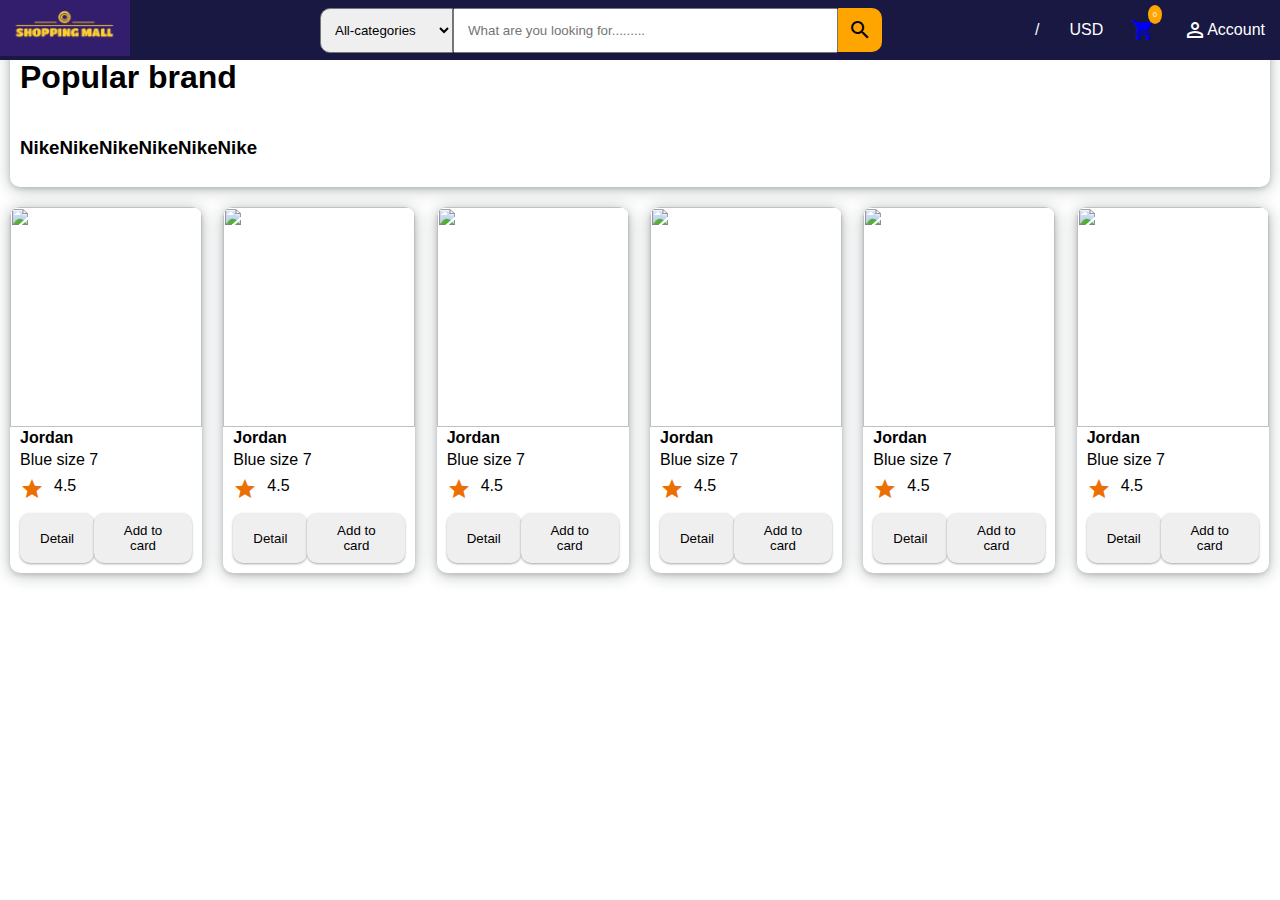
==== commit ce554d15: "work on show cart and display detial on js and html and css" ====
--- a/index.html
+++ b/index.html
@@ -4,12 +4,12 @@
 <head>
     <meta charset="UTF-8">
     <meta http-equiv="X-UA-Compatible" content="IE=edge">
-    <meta name="viewport" content="width=device-width, initial-scale=1.0">
+    <meta name="viewport" content="width=device-width, initail-scale=1.0">
     <title>Shopping Mall</title>
     <link href="https://fonts.googleapis.com/icon?family=Material+Icons" rel="stylesheet">
     <link rel="stylesheet" href="css/main.min.css">
     <link rel="stylesheet" href="Pages/SellerPages.html">
-    <script src="JS/index.js" defer type="module"></script>
+    <script src="JS/script.js" defer type="module"></script>
 </head>
 
 <body>
@@ -56,10 +56,10 @@
                     </div>
                 </div>
             </div>
-            <div class="cart" >
+            <div class="cart">
                 <a href="Pages/cartPage.html"><i class="material-icons">local_grocery_store</i></a>
                 <div>
-                    <p>00</p>
+                    <p id='product-in-cart'></p>
                 </div>
             </div>
             <div class="account">
@@ -108,47 +108,44 @@
 
     </div>
     <div class="container">
-        <div class="contain-detial" style="display: none;">
-            <div class="detial-image">
-                <img src="Images/hoodie.jpg" alt="">
-            </div>
-            <div class="detial-product">
-                <p>Lorem ipsum dolor sit amet consectetur adipisicing elit. Saepe praesentium ut sapiente placeat qui esse quos eius, perspiciatis laboriosam aspernatur necessitatibus quisquam eligendi explicabo veritatis. Optio consectetur eos laboriosam. Eius!</p>
-                <div>
-                    <i class="material-icons">star</i>
-                    <i class="material-icons">star</i>
-                    <i class="material-icons">star</i>
-                    <i class="material-icons">star</i>
-                    <i class="material-icons">star</i>
-                    <p>4.5</p>
+        <div class="contain-detail" style="display: none;">
+            <div class="boxing-details">
+                <div class="detail-image">
+                    <img src="Images/hoodie.jpg" alt="">
                 </div>
-                <h2>USD $ 19</h2>
-                <div>
-                    <p>Quantity</p>
+                <div class="detail-product">
+                    <p>Lorem ipsum dolor sit amet consectetur adipisicing elit. Saepe praesentium ut sapiente placeat qui
+                        esse quos eius, perspiciatis laboriosam aspernatur necessitatibus quisquam eligendi explicabo
+                        veritatis. Optio consectetur eos laboriosam. Eius!
+                    </p>
                     <div>
-                        <button class="disincrease">-</button>
-                        <p>0</p>
-                        <button class="increase">+</button>
+                        <i class="material-icons">star</i>
+                        <i class="material-icons">star</i>
+                        <i class="material-icons">star</i>
+                        <i class="material-icons">star</i>
+                        <i class="material-icons">star</i>
+                        <p class="averrage">4.5</p>
                     </div>
+                    <h2>USD $ 19</h2>
+                    <h4>Type : <span></span></h4>
+                    <h4>Size : <span></span></h4>
+                    <h4>Brand : <span></span></h4>
+                    <div class="quantity-box">
+                        <h4>Quantity :</h4>
+                        <div>
+                            <button class="disincrease">-</button>
+                            <p>0</p>
+                            <button class="increase">+</button>
+                        </div>
+                    </div>
+                    <button class="btn-buy">Buy Now</button>
+                    <button class="add-cart">Add to Cart</button>
                 </div>
-                <button class="btn-detial">Buy Now</button>
-                <button class="add-cart">Add to Cart</button>
+                <img src="Images/exit.png" alt="" id="exit">
             </div>
         </div>
+        
         <div class="card">
-            <div id="sub-card">
-                <img src="images/air-jordan.jpg" alt="">
-                <p>Lorem ipsum dolor sit amet consectetur adipisicing elit.</p>
-                <p><span>$ 250</span></p>
-                <div class="star">
-                    <a href="Pages/cartPage.html"><i class="material-icons">star</i></a>
-                    <p>4.5</p>
-                </div>
-                <div class="sub-card-button">
-                    <button id="add-cart">Add to Cart</button>
-                    <button id="btn-detial">Detial</button>
-                </div>
-            </div>
             <div id="sub-card">
                 <img src="images/air-jordan.jpg" alt="">
                 <p>Lorem ipsum dolor sit amet consectetur adipisicing elit.</p>
@@ -159,111 +156,7 @@
                 </div>
                 <div class="sub-card-button">
                     <button id="add-cart">Add to Cart</button>
-                    <button id="btn-detial">Detial</button>
-                </div>
-            </div>
-            <div id="sub-card">
-                <img src="images/cargo-pants.jfif" alt="">
-                <p>Lorem ipsum dolor sit amet consectetur adipisicing elit.</p>
-                <p><span>$ 250</span></p>
-                <div class="star">
-                    <i class="material-icons">star</i>
-                    <p>4.5</p>
-                </div>
-                <div class="sub-card-button">
-                    <button id="add-cart">Add to Cart</button>
-                    <button id="btn-detial">Detial</button>
-                </div>
-            </div>
-            <div id="sub-card">
-                <img src="images/hoodie.jpg" alt="">
-                <p>Lorem ipsum dolor sit amet consectetur adipisicing elit.</p>
-                <p><span>$ 250</span></p>
-                <div class="star">
-                    <i class="material-icons">star</i>
-                    <p>4.5</p>
-                </div>
-                <div class="sub-card-button">
-                    <button id="add-cart">Add to Cart</button>
-                    <button id="btn-detial">Detial</button>
-                </div>
-            </div>
-            <div id="sub-card">
-                <img src="images/hoodie.jfif" alt="">
-                <p>Lorem ipsum dolor sit amet consectetur adipisicing elit.</p>
-                <p><span>$ 250</span></p>
-                <div class="star">
-                    <i class="material-icons">star</i>
-                    <p>4.5</p>
-                </div>
-                <div class="sub-card-button">
-                    <button id="add-cart">Add to Cart</button>
-                    <button id="btn-detial">Detial</button>
-                </div>
-            </div>
-            <div id="sub-card">
-                <img src="images/men-pants.png" alt="">
-                <p>Lorem ipsum dolor sit amet consectetur adipisicing elit.</p>
-                <p><span>$ 250</span></p>
-                <div class="star">
-                    <i class="material-icons">star</i>
-                    <p>4.5</p>
-                </div>
-                <div class="sub-card-button">
-                    <button id="add-cart">Add to Cart</button>
-                    <button id="btn-detial">Detial</button>
-                </div>
-            </div>
-            <div id="sub-card">
-                <img src="images/air-jordan.jpg" alt="">
-                <p>Lorem ipsum dolor sit amet consectetur adipisicing elit.</p>
-                <p><span>$ 250</span></p>
-                <div class="star">
-                    <i class="material-icons">star</i>
-                    <p>4.5</p>
-                </div>
-                <div class="sub-card-button">
-                    <button id="add-cart">Add to Cart</button>
-                    <button id="btn-detial">Detial</button>
-                </div>
-            </div>
-            <div id="sub-card">
-                <img src="images/jacket.jpeg" alt="">
-                <p>Lorem ipsum dolor sit amet consectetur adipisicing elit.</p>
-                <p><span>$ 250</span></p>
-                <div class="star">
-                    <i class="material-icons">star</i>
-                    <p>4.5</p>
-                </div>
-                <div class="sub-card-button">
-                    <button id="add-cart">Add to Cart</button>
-                    <button id="btn-detial">Detial</button>
-                </div>
-            </div>
-            <div id="sub-card">
-                <img src="images/hoodie.jpg" alt="">
-                <p>Lorem ipsum dolor sit amet consectetur adipisicing elit.</p>
-                <p><span>$ 250</span></p>
-                <div class="star">
-                    <i class="material-icons">star</i>
-                    <p>4.5</p>
-                </div>
-                <div class="sub-card-button">
-                    <button id="add-cart">Add to Cart</button>
-                    <button id="btn-detial">Detial</button>
-                </div>
-            </div>
-            <div id="sub-card">
-                <img src="images/hoodie.jfif" alt="">
-                <p>Lorem ipsum dolor sit amet consectetur adipisicing elit.</p>
-                <p><span>$ 250</span></p>
-                <div class="star">
-                    <i class="material-icons">star</i>
-                    <p>4.5</p>
-                </div>
-                <div class="sub-card-button">
-                    <button id="add-cart">Add to Cart</button>
-                    <button id="btn-detial">Detial</button>
+                    <button id="btn-detail">Detail</button>
                 </div>
             </div>
         </div>
--- a/css/main.min.css
+++ b/css/main.min.css
@@ -1 +1 @@
-body{margin:0;padding:0;font-family:Verdana,Geneva,Tahoma,sans-serif;height:100vh}nav{display:flex;align-items:center;justify-content:space-between;width:100%;background-color:#181842;z-index:999;position:fixed}nav .nav-left{display:flex;flex:.5}nav .nav-center{flex:1;width:100%;display:flex}nav .nav-center div{display:flex;align-items:center;width:100%}nav .nav-center div input{width:70%;margin:0;padding:13px}nav .nav-center div i{border-radius:0px 10px 10px 0px;background-color:orange;padding:10px}nav .nav-center #categories{margin:0;padding:10px;border-radius:10px 0px 0px 10px}nav .nav-right{display:flex;align-items:center;justify-content:flex-end;flex:.5;color:#fff}nav .nav-right .shipping .currency-show{display:flex;align-items:center}nav .nav-right .shipping .currency-show p,nav .nav-right .shipping .currency-show img{padding:0px 15px 0px 15px}nav .nav-right .shipping .shipping-option{display:flex;flex-direction:column;justify-content:space-between;background-color:#fff;border-radius:0px 0px 10px 10px;box-shadow:rgba(0,0,0,.12) 0px 1px 3px,rgba(0,0,0,.24) 0px 1px 2px;padding:10px;width:200px;height:11rem;color:#000;position:absolute}nav .nav-right .shipping .shipping-option div{display:flex;flex-direction:column}nav .nav-right .shipping .shipping-option div select{margin:5px 0px 5px 0px;padding:10px 20px 10px 20px;border-radius:10px;box-shadow:rgba(0,0,0,.12) 0px 1px 3px,rgba(0,0,0,.24) 0px 1px 2px}nav .nav-right .shipping .shipping-option div button{margin-top:5px;background-color:orange;padding:10px 20px 10px 20px;border-radius:10px;border:1px solid #000;box-shadow:rgba(0,0,0,.12) 0px 1px 3px,rgba(0,0,0,.24) 0px 1px 2px}nav .nav-right .cart i{padding:13px}nav .nav-right .cart p{position:absolute;top:-3px;right:118px;padding:5px;font-size:.6vw;background-color:orange;border-radius:50%}nav .nav-right .account .user{display:flex;align-items:center;padding:0px 15px 0px 15px}nav .nav-right .account .user-account-main{display:flex;flex-direction:column;justify-content:space-evenly;background-color:#fff;border-radius:0px 0px 10px 10px;padding:10px;width:200px;position:absolute;right:.1px;height:120px}nav .nav-right .account .user-account-main button{width:100%;padding:10px 20px 10px 20px;border:none;border-radius:10px;box-shadow:rgba(0,0,0,.12) 0px 1px 3px,rgba(0,0,0,.24) 0px 1px 2px}nav .nav-right .account .user-account-main button:hover{background-color:orange;color:#fff}nav .nav-right .account .user-account-main{display:none;box-shadow:rgba(0,0,0,.12) 0px 1px 3px,rgba(0,0,0,.24) 0px 1px 2px}nav .nav-right .currency-show:hover,nav .nav-right .cart:hover{color:orange}nav .nav-right .cart:hover div p{background-color:#fff;color:orange}nav .nav-right .account:hover{color:orange}nav .nav-right .account:hover .user-account-main{display:flex}header img{width:100%}.popular-brand{border-radius:10px;margin:10px;padding:10px;box-shadow:rgba(14,30,37,.12) 0px 2px 4px 0px,rgba(14,30,37,.32) 0px 2px 16px 0px}.popular-brand .brand{display:flex}.popular-brand .brand #sub-brand{display:flex;flex-direction:column;align-items:center}.popular-brand .brand #sub-brand img{width:75%;border-radius:50%;box-shadow:rgba(14,30,37,.12) 0px 2px 4px 0px,rgba(14,30,37,.32) 0px 2px 16px 0px;transition:transform .3s}.popular-brand .brand #sub-brand img:hover{transform:scale(1.06)}.container,.container-seller{display:flex;flex-direction:column;align-items:center}.container .card,.container-seller .card{display:grid;grid-template-columns:repeat(5, 1fr);min-height:10rem}.container .card #sub-card,.container-seller .card #sub-card{display:flex;flex-direction:column;border-radius:10px;margin:10px;box-shadow:rgba(14,30,37,.12) 0px 2px 4px 0px,rgba(14,30,37,.32) 0px 2px 16px 0px;width:90%;transition:transform .3s}.container .card #sub-card span,.container .card #sub-card i,.container-seller .card #sub-card span,.container-seller .card #sub-card i{color:#eb7004}.container .card #sub-card p,.container .card #sub-card i,.container-seller .card #sub-card p,.container-seller .card #sub-card i{margin:5px}.container .card #sub-card img,.container-seller .card #sub-card img{width:100%;height:220px;border-radius:10px 10px 0px 0px}.container .card #sub-card .star,.container-seller .card #sub-card .star{display:flex;padding:0}.container .card #sub-card .sub-card-button,.container-seller .card #sub-card .sub-card-button{margin:10px;display:flex;justify-content:space-between}.container .card #sub-card .sub-card-button button,.container-seller .card #sub-card .sub-card-button button{padding:10px 20px 10px 20px;border:none;border-radius:10px;box-shadow:rgba(0,0,0,.12) 0px 1px 3px,rgba(0,0,0,.24) 0px 1px 2px}.container .card #sub-card .sub-card-button button:hover,.container-seller .card #sub-card .sub-card-button button:hover{background-color:orange}.container .card #sub-card:hover,.container-seller .card #sub-card:hover{transform:scale(1.06)}.container #sub-card:hover,.container-seller #sub-card:hover{box-shadow:rgba(0,0,0,.25) 0px 54px 55px,rgba(0,0,0,.12) 0px -12px 30px,rgba(0,0,0,.12) 0px 4px 6px,rgba(0,0,0,.17) 0px 12px 13px,rgba(0,0,0,.09) 0px -3px 5px}.container .contain-product-list,.container-seller .contain-product-list{width:90%;display:flex;justify-content:center;align-items:center;margin-top:10%}.container .contain-product-list h1,.container-seller .contain-product-list h1{margin-left:35%}.container .contain-product-list .add-product,.container-seller .contain-product-list .add-product{margin-left:30%;width:150px;padding:15px;box-shadow:rgba(0,0,0,.12) 0px 1px 3px,rgba(0,0,0,.24) 0px 1px 2px;border-radius:10px;background-color:orange;border:none}#add-product-dialog{position:fixed;top:0;height:100%;left:0;width:100%;background-color:rgba(0,0,0,.877);z-index:99}#add-product-dialog dialog{position:fixed;top:10vh;left:20%;width:60%;z-index:100;border-radius:10px;border:none;box-shadow:0 2px 8px rgba(0,0,0,.26);overflow:hidden;align-items:center;margin:0;padding:0;color:rgba(0,0,0,.63)}#add-product-dialog dialog button:hover{background-color:orange}#add-product-dialog dialog header{background-color:#00008b;padding-top:20px;height:50px;text-align:center;font-size:larger;color:#fff}#add-product-dialog dialog section{display:flex;flex-direction:column;gap:5px;padding:20px}#add-product-dialog dialog section input{padding:10px}#add-product-dialog dialog section select{padding:10px;width:200px}#add-product-dialog dialog menu{padding:1rem;display:flex;justify-content:flex-end;margin:0}#add-product-dialog dialog menu button{padding:10px;width:100px;margin:5px;border-radius:10px;box-shadow:rgba(212,43,43,.12) 0px 1px 3px,rgba(0,0,0,.24) 0px 1px 2px;border:none;background-color:#41bbff}table{border:1px solid #000;width:90%;border-collapse:collapse;text-align:center}table img{width:90px}table thead{background-color:#00008b;color:#fff;font-size:larger}table thead td{padding:10px;border:1px solid #000}table tr td{border:1px solid #000}table tr td:nth-child(2) img{width:150px}table tr td:last-child div{margin-bottom:10%;display:flex;flex-direction:column;align-items:center;justify-content:center}table tr td:last-child div button{width:80%;padding:10px;margin-top:10px;border:none;border-radius:10px;box-shadow:rgba(212,43,43,.12) 0px 1px 3px,rgba(0,0,0,.24) 0px 1px 2px}table tr td:last-child div .delete{background-color:#ff4141;color:#fff}table tr td:last-child div .edit{background-color:#41bbff;color:#fff}.container-shopping-cart{display:flex;justify-content:center;padding-top:10%}.container-shopping-cart .shopping-cart{display:flex;flex-direction:column;align-items:center;width:90%;border-radius:10px;box-shadow:rgba(9,30,66,.25) 0px 4px 8px -2px,rgba(9,30,66,.08) 0px 0px 0px 1px}.container-shopping-cart .shopping-cart .header-shopping-cart{display:flex;justify-content:center;align-items:center;width:90%}.container-shopping-cart .shopping-cart .header-shopping-cart h1{font-size:2.5vw;margin-left:35%}.container-shopping-cart .shopping-cart .header-shopping-cart p{font-size:1vw;margin-left:35%}.container-shopping-cart .shopping-cart table tr td:nth-child(2){border-left:1px solid #000}.container-shopping-cart .shopping-cart table tr td{border:none}.container-shopping-cart .shopping-cart table tr td button{border:1px solid #000;background-color:#ff4141;color:#fff;padding:10px;border-radius:10px;box-shadow:rgba(212,43,43,.12) 0px 1px 3px,rgba(0,0,0,.24) 0px 1px 2px}.container-shopping-cart .shopping-cart .product-name-detials{display:flex;text-align:left;padding:10px}.container-shopping-cart .shopping-cart .product-name-detials div{margin:5px}.container-shopping-cart .shopping-cart .product-name-detials h4{margin:25px 0px 4px 0px}.container-shopping-cart .shopping-cart .product-name-detials p{margin:0px 0px 10px 0px;font-size:small}.container-shopping-cart .shopping-cart .total-price{display:flex;flex-direction:column;align-items:flex-end;width:90%;margin:10px}.container-shopping-cart .shopping-cart .total-price p{margin:2px}.container-shopping-cart .shopping-cart .footer-shopping-cart{display:flex;justify-content:flex-end;width:90%;padding-bottom:20px}.container-shopping-cart .shopping-cart .footer-shopping-cart button{width:130px;padding:10px;border-radius:10px;border:none;background-color:#269bd1;color:#fff;margin-left:10px;box-shadow:rgba(212,43,43,.12) 0px 1px 3px,rgba(0,0,0,.24) 0px 1px 2px}/*# sourceMappingURL=main.min.css.map */+body{margin:0;padding:0;font-family:Verdana,Geneva,Tahoma,sans-serif;height:100vh}nav{display:flex;align-items:center;justify-content:space-between;width:100%;background-color:#181842;z-index:999;position:fixed}nav .nav-left{display:flex;flex:.5}nav .nav-center{flex:1;width:100%;display:flex}nav .nav-center div{display:flex;align-items:center;width:100%}nav .nav-center div input{width:70%;margin:0;padding:13px}nav .nav-center div i{border-radius:0px 10px 10px 0px;background-color:orange;padding:10px}nav .nav-center #categories{margin:0;padding:10px;border-radius:10px 0px 0px 10px}nav .nav-right{display:flex;align-items:center;justify-content:flex-end;flex:.5;color:#fff}nav .nav-right .shipping .currency-show{display:flex;align-items:center}nav .nav-right .shipping .currency-show p,nav .nav-right .shipping .currency-show img{padding:0px 15px 0px 15px}nav .nav-right .shipping .shipping-option{display:flex;flex-direction:column;justify-content:space-between;background-color:#fff;border-radius:0px 0px 10px 10px;box-shadow:rgba(0,0,0,.12) 0px 1px 3px,rgba(0,0,0,.24) 0px 1px 2px;padding:10px;width:200px;height:11rem;color:#000;position:absolute}nav .nav-right .shipping .shipping-option div{display:flex;flex-direction:column}nav .nav-right .shipping .shipping-option div select{margin:5px 0px 5px 0px;padding:10px 20px 10px 20px;border-radius:10px;box-shadow:rgba(0,0,0,.12) 0px 1px 3px,rgba(0,0,0,.24) 0px 1px 2px}nav .nav-right .shipping .shipping-option div button{margin-top:5px;background-color:orange;padding:10px 20px 10px 20px;border-radius:10px;border:1px solid #000;box-shadow:rgba(0,0,0,.12) 0px 1px 3px,rgba(0,0,0,.24) 0px 1px 2px}nav .nav-right .cart i{padding:13px}nav .nav-right .cart p{position:absolute;top:-3px;right:118px;padding:5px;font-size:.6vw;background-color:orange;border-radius:50%}nav .nav-right .account .user{display:flex;align-items:center;padding:0px 15px 0px 15px}nav .nav-right .account .user-account-main{display:flex;flex-direction:column;justify-content:space-evenly;background-color:#fff;border-radius:0px 0px 10px 10px;padding:10px;width:200px;position:absolute;right:.1px;height:120px}nav .nav-right .account .user-account-main button{width:100%;padding:10px 20px 10px 20px;border:none;border-radius:10px;box-shadow:rgba(0,0,0,.12) 0px 1px 3px,rgba(0,0,0,.24) 0px 1px 2px}nav .nav-right .account .user-account-main button:hover{background-color:orange;color:#fff}nav .nav-right .account .user-account-main{display:none;box-shadow:rgba(0,0,0,.12) 0px 1px 3px,rgba(0,0,0,.24) 0px 1px 2px}nav .nav-right .currency-show:hover,nav .nav-right .cart:hover{color:orange}nav .nav-right .cart:hover div p{background-color:#fff;color:orange}nav .nav-right .account:hover{color:orange}nav .nav-right .account:hover .user-account-main{display:flex}header img{width:100%}.popular-brand{border-radius:10px;margin:10px;padding:10px;box-shadow:rgba(14,30,37,.12) 0px 2px 4px 0px,rgba(14,30,37,.32) 0px 2px 16px 0px}.popular-brand .brand{display:flex}.popular-brand .brand #sub-brand{display:flex;flex-direction:column;align-items:center}.popular-brand .brand #sub-brand img{width:75%;border-radius:50%;box-shadow:rgba(14,30,37,.12) 0px 2px 4px 0px,rgba(14,30,37,.32) 0px 2px 16px 0px;transition:transform .3s}.popular-brand .brand #sub-brand img:hover{transform:scale(1.06)}.container,.container-seller{display:flex;flex-direction:column;align-items:center}.container .card,.container-seller .card{display:grid;grid-template-columns:repeat(6, 1fr);min-height:10rem;width:100%}.container .card #sub-card,.container-seller .card #sub-card{display:flex;flex-direction:column;justify-content:space-between;border-radius:10px;margin:10px;box-shadow:rgba(14,30,37,.12) 0px 2px 4px 0px,rgba(14,30,37,.32) 0px 2px 16px 0px;width:90%;transition:transform .3s}.container .card #sub-card span,.container .card #sub-card i,.container-seller .card #sub-card span,.container-seller .card #sub-card i{color:#eb7004}.container .card #sub-card p,.container .card #sub-card h4,.container .card #sub-card i,.container-seller .card #sub-card p,.container-seller .card #sub-card h4,.container-seller .card #sub-card i{margin:2px 0px 2px 10px}.container .card #sub-card img,.container-seller .card #sub-card img{width:100%;height:220px;border-radius:10px 10px 0px 0px}.container .card #sub-card .star,.container-seller .card #sub-card .star{display:flex;padding:0}.container .card #sub-card .sub-card-button,.container-seller .card #sub-card .sub-card-button{margin:10px;display:flex;justify-content:space-between}.container .card #sub-card .sub-card-button button,.container-seller .card #sub-card .sub-card-button button{padding:10px 20px 10px 20px;border:none;border-radius:10px;box-shadow:rgba(0,0,0,.12) 0px 1px 3px,rgba(0,0,0,.24) 0px 1px 2px}.container .card #sub-card .sub-card-button button:hover,.container-seller .card #sub-card .sub-card-button button:hover{background-color:orange}.container .card #sub-card:hover,.container-seller .card #sub-card:hover{transform:scale(1.06)}.container #sub-card:hover,.container-seller #sub-card:hover{box-shadow:rgba(0,0,0,.25) 0px 54px 55px,rgba(0,0,0,.12) 0px -12px 30px,rgba(0,0,0,.12) 0px 4px 6px,rgba(0,0,0,.17) 0px 12px 13px,rgba(0,0,0,.09) 0px -3px 5px}.container .contain-product-list,.container-seller .contain-product-list{width:90%;display:flex;justify-content:center;align-items:center;margin-top:10%}.container .contain-product-list h1,.container-seller .contain-product-list h1{margin-left:35%}.container .contain-product-list .add-product,.container-seller .contain-product-list .add-product{margin-left:30%;width:150px;padding:15px;box-shadow:rgba(0,0,0,.12) 0px 1px 3px,rgba(0,0,0,.24) 0px 1px 2px;border-radius:10px;background-color:orange;border:none}.contain-detail{position:fixed;top:0;height:100%;left:0;width:100%;background-color:rgba(0,0,0,.877);z-index:99}.contain-detail .boxing-details{position:fixed;top:15vh;left:10%;width:80%;height:80%;z-index:100;border-radius:10px;border:none;box-shadow:0 2px 8px rgba(0,0,0,.26);overflow:hidden;display:flex;align-items:center;background-color:#fff;margin:0;padding:0;color:rgba(0,0,0,.63)}.contain-detail .boxing-details #exit{width:30px;position:fixed;top:12%;right:8%;box-shadow:rgba(0,0,0,.12) 0px 1px 3px,rgba(0,0,0,.24) 0px 1px 2px}.contain-detail .boxing-details .detail-image{margin:20px}.contain-detail .boxing-details .quantity-box div{display:flex;justify-content:center;justify-content:space-between;align-items:center;margin:2px;width:20%}.contain-detail .boxing-details .quantity-box div button{padding:2px;width:40px;font-size:larger;border:none;margin:0px;border-radius:10px;box-shadow:rgba(0,0,0,.12) 0px 1px 3px,rgba(0,0,0,.24) 0px 1px 2px}.contain-detail .boxing-details .quantity-box div p{margin:0}.contain-detail .boxing-details .quantity-box h4{font-weight:100px}.contain-detail .boxing-details button{padding:20px;width:200px;border:none;border-radius:10px;background-color:orange;margin-top:5%;margin-right:20px;box-shadow:rgba(0,0,0,.12) 0px 1px 3px,rgba(0,0,0,.24) 0px 1px 2px}.contain-detail .boxing-details button:hover{background-color:#41bbff}.contain-detail .boxing-details p{margin-bottom:5%;font-weight:bold}.contain-detail .boxing-details i{color:orange}.contain-detail .boxing-details .averrage,.contain-detail .boxing-details h2{color:red}#add-product-dialog{position:fixed;top:0;height:100%;left:0;width:100%;background-color:rgba(0,0,0,.877);z-index:99}#add-product-dialog dialog{position:fixed;top:10vh;left:20%;width:60%;z-index:100;border-radius:10px;border:none;box-shadow:0 2px 8px rgba(0,0,0,.26);overflow:hidden;align-items:center;margin:0;padding:0;color:rgba(0,0,0,.63)}#add-product-dialog dialog button:hover{background-color:orange}#add-product-dialog dialog header{background-color:#00008b;padding-top:20px;height:50px;text-align:center;font-size:larger;color:#fff}#add-product-dialog dialog section{display:flex;flex-direction:column;gap:5px;padding:20px}#add-product-dialog dialog section input{padding:5px}#add-product-dialog dialog section select{padding:5px;width:200px}#add-product-dialog dialog menu{padding:1rem;display:flex;justify-content:flex-end;margin:0}#add-product-dialog dialog menu button{padding:10px;width:100px;margin:5px;border-radius:10px;box-shadow:rgba(212,43,43,.12) 0px 1px 3px,rgba(0,0,0,.24) 0px 1px 2px;border:none;background-color:#41bbff}table{border:1px solid #000;width:90%;border-collapse:collapse;text-align:center}table img{width:90px}table thead{background-color:#00008b;color:#fff;font-size:larger}table thead td{padding:10px;border:1px solid #000}table tr td{border:1px solid #000}table tr td:nth-child(2) img{width:0px}table tr td:last-child div{margin-bottom:10%;display:flex;flex-direction:column;align-items:center;justify-content:center}table tr td:last-child div button{width:80%;padding:10px;margin-top:10px;border:none;border-radius:10px;box-shadow:rgba(212,43,43,.12) 0px 1px 3px,rgba(0,0,0,.24) 0px 1px 2px}table tr td:last-child div .delete{background-color:#ff4141;color:#fff}table tr td:last-child div .edit{background-color:#41bbff;color:#fff}.container-shopping-cart{display:flex;justify-content:center;padding-top:10%}.container-shopping-cart .shopping-cart{display:flex;flex-direction:column;align-items:center;width:90%;border-radius:10px;box-shadow:rgba(9,30,66,.25) 0px 4px 8px -2px,rgba(9,30,66,.08) 0px 0px 0px 1px}.container-shopping-cart .shopping-cart .header-shopping-cart{display:flex;justify-content:center;align-items:center;width:90%}.container-shopping-cart .shopping-cart .header-shopping-cart h1{font-size:2.5vw;margin-left:30%}.container-shopping-cart .shopping-cart .header-shopping-cart p{font-size:1vw;font-weight:bold;margin-left:20%}.container-shopping-cart .shopping-cart .contain-table{display:flex;justify-content:center;width:100%}.container-shopping-cart .shopping-cart .contain-table table tr td:nth-child(2){border-left:1px solid #000}.container-shopping-cart .shopping-cart .contain-table table tr td{border:none;border-bottom:1px solid #000}.container-shopping-cart .shopping-cart .contain-table table tr td button{border:1px solid #000;background-color:#ff4141;color:#fff;padding:15px;border-radius:10px;box-shadow:rgba(212,43,43,.12) 0px 1px 3px,rgba(0,0,0,.24) 0px 1px 2px}.container-shopping-cart .shopping-cart .product-name-details{display:flex;text-align:left;padding:10px}.container-shopping-cart .shopping-cart .product-name-details div{margin:5px}.container-shopping-cart .shopping-cart .product-name-details h4{margin:25px 0px 4px 0px}.container-shopping-cart .shopping-cart .product-name-details p{margin:0px 0px 10px 0px;font-size:small}.container-shopping-cart .shopping-cart .product-name-details img{width:150px}.container-shopping-cart .shopping-cart .total-price{display:flex;flex-direction:column;align-items:flex-end;width:90%;margin:10px}.container-shopping-cart .shopping-cart .total-price p{margin:2px}.container-shopping-cart .shopping-cart .footer-shopping-cart{display:flex;justify-content:flex-end;width:90%;padding-bottom:20px}.container-shopping-cart .shopping-cart .footer-shopping-cart button{width:150px;padding:15px;border-radius:10px;border:none;background-color:#269bd1;color:#fff;margin-left:10px;box-shadow:rgba(212,43,43,.12) 0px 1px 3px,rgba(0,0,0,.24) 0px 1px 2px}/*# sourceMappingURL=main.min.css.map */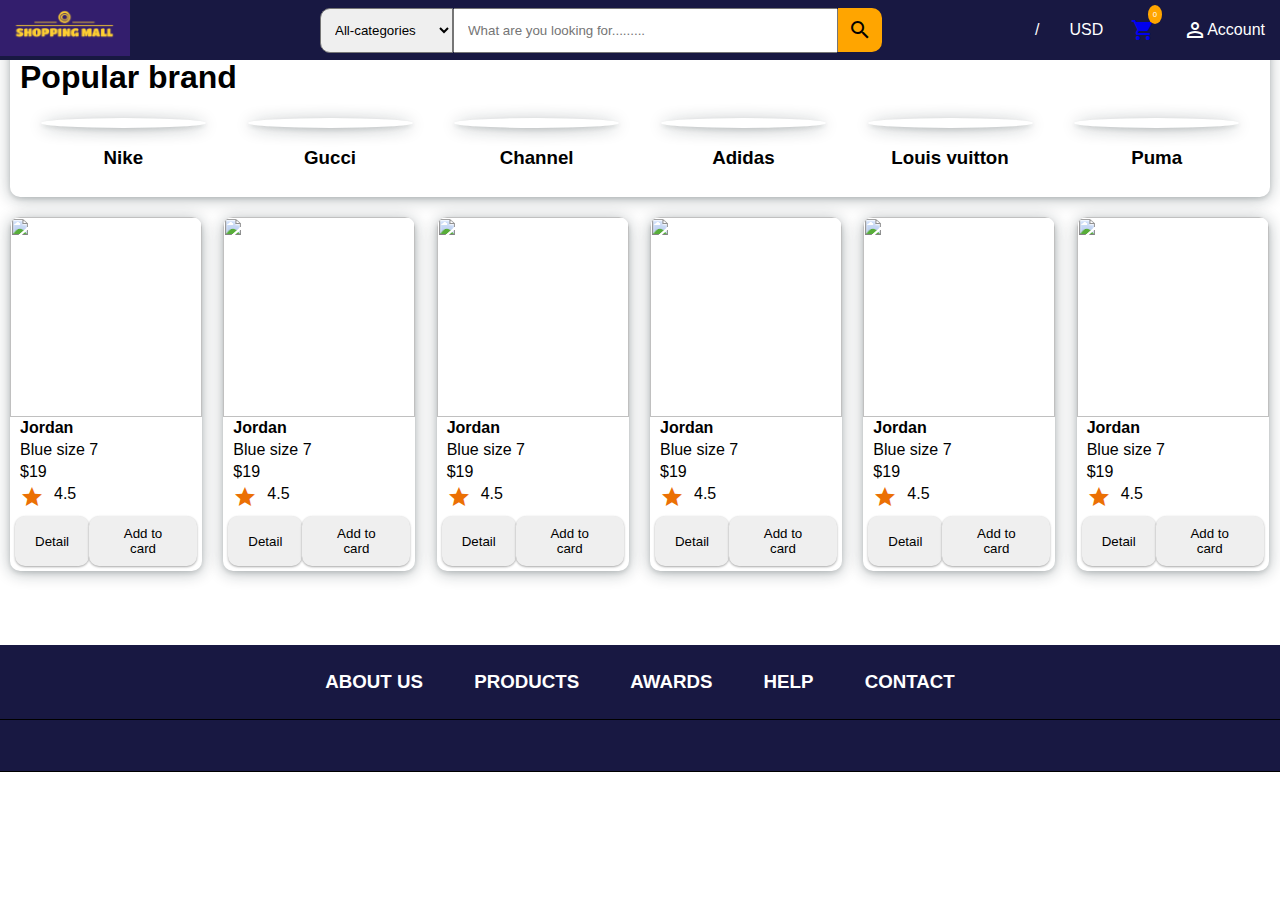
==== commit d268db23: "update the quantity and create buy pages" ====
--- a/index.html
+++ b/index.html
@@ -81,28 +81,28 @@
         <h1>Popular brand</h1>
         <div class="brand">
             <div id="sub-brand">
-                <img src="images/men-nike-air-jordan-1-mid-red.jpg" alt="">
+                <img src="images/nike.jpg" alt="">
                 <h3>Nike</h3>
             </div>
             <div id="sub-brand">
-                <img src="images/men-nike-air-jordan-1-mid-red.jpg" alt="">
-                <h3>Nike</h3>
+                <img src="images/gucci.png" alt="">
+                <h3>Gucci</h3>
             </div>
             <div id="sub-brand">
-                <img src="images/men-nike-air-jordan-1-mid-red.jpg" alt="">
-                <h3>Nike</h3>
+                <img src="images/channel.png" alt="">
+                <h3>Channel</h3>
             </div>
             <div id="sub-brand">
-                <img src="images/men-nike-air-jordan-1-mid-red.jpg" alt="">
-                <h3>Nike</h3>
+                <img src="images/adidas.jpg" alt="">
+                <h3>Adidas</h3>
             </div>
             <div id="sub-brand">
-                <img src="images/men-nike-air-jordan-1-mid-red.jpg" alt="">
-                <h3>Nike</h3>
+                <img src="images/LV.jpg" alt="">
+                <h3>Louis vuitton</h3>
             </div>
             <div id="sub-brand">
-                <img src="images/men-nike-air-jordan-1-mid-red.jpg" alt="">
-                <h3>Nike</h3>
+                <img src="images/puma.png" alt="">
+                <h3>Puma</h3>
             </div>
         </div>
 
@@ -111,10 +111,11 @@
         <div class="contain-detail" style="display: none;">
             <div class="boxing-details">
                 <div class="detail-image">
-                    <img src="Images/hoodie.jpg" alt="">
+                    <img>
                 </div>
                 <div class="detail-product">
-                    <p>Lorem ipsum dolor sit amet consectetur adipisicing elit. Saepe praesentium ut sapiente placeat qui
+                    <p class="description-detail">Lorem ipsum dolor sit amet consectetur adipisicing elit. Saepe
+                        praesentium ut sapiente placeat qui
                         esse quos eius, perspiciatis laboriosam aspernatur necessitatibus quisquam eligendi explicabo
                         veritatis. Optio consectetur eos laboriosam. Eius!
                     </p>
@@ -126,25 +127,28 @@
                         <i class="material-icons">star</i>
                         <p class="averrage">4.5</p>
                     </div>
-                    <h2>USD $ 19</h2>
-                    <h4>Type : <span></span></h4>
-                    <h4>Size : <span></span></h4>
-                    <h4>Brand : <span></span></h4>
+                    <h2 class="detail-price">USD $ 19</h2>
+                    <h4 class="detail-type">Type : <span></span></h4>
+                    <h4 class="detail-size">Size : <span></span></h4>
+                    <h4 class="detail-brand">Brand : <span></span></h4>
                     <div class="quantity-box">
                         <h4>Quantity :</h4>
                         <div>
-                            <button class="disincrease">-</button>
-                            <p>0</p>
+                            <button class="decrease">-</button>
+                            <p class="detail-quantity">0</p>
                             <button class="increase">+</button>
                         </div>
                     </div>
-                    <button class="btn-buy">Buy Now</button>
-                    <button class="add-cart">Add to Cart</button>
+                    <div>
+                        <a href="Pages/buyPage.html"><button class="btn-buy">Buy Now</button></a>
+                        <button class="add-cart">Add to Cart</button>
+                    </div>
+
                 </div>
                 <img src="Images/exit.png" alt="" id="exit">
             </div>
         </div>
-        
+
         <div class="card">
             <div id="sub-card">
                 <img src="images/air-jordan.jpg" alt="">
@@ -161,6 +165,21 @@
             </div>
         </div>
     </div>
+    <footer>
+        <div class="footer-head">
+            <h3>ABOUT US</h3>
+            <h3>PRODUCTS</h3>
+            <h3>AWARDS</h3>
+            <h3>HELP</h3>
+            <h3>CONTACT</h3>
+        </div>
+        <div>
+            <img src="images/Facebook-logo.png" alt="">
+            <img src="images/instagram.jfif" alt="">
+            <img src="images/telegram.png" alt="">
+            <img src="images/twitter.png" alt="">
+        </div>
+    </footer>
 </body>
 
 </html>--- a/css/main.min.css
+++ b/css/main.min.css
@@ -1 +1 @@
-body{margin:0;padding:0;font-family:Verdana,Geneva,Tahoma,sans-serif;height:100vh}nav{display:flex;align-items:center;justify-content:space-between;width:100%;background-color:#181842;z-index:999;position:fixed}nav .nav-left{display:flex;flex:.5}nav .nav-center{flex:1;width:100%;display:flex}nav .nav-center div{display:flex;align-items:center;width:100%}nav .nav-center div input{width:70%;margin:0;padding:13px}nav .nav-center div i{border-radius:0px 10px 10px 0px;background-color:orange;padding:10px}nav .nav-center #categories{margin:0;padding:10px;border-radius:10px 0px 0px 10px}nav .nav-right{display:flex;align-items:center;justify-content:flex-end;flex:.5;color:#fff}nav .nav-right .shipping .currency-show{display:flex;align-items:center}nav .nav-right .shipping .currency-show p,nav .nav-right .shipping .currency-show img{padding:0px 15px 0px 15px}nav .nav-right .shipping .shipping-option{display:flex;flex-direction:column;justify-content:space-between;background-color:#fff;border-radius:0px 0px 10px 10px;box-shadow:rgba(0,0,0,.12) 0px 1px 3px,rgba(0,0,0,.24) 0px 1px 2px;padding:10px;width:200px;height:11rem;color:#000;position:absolute}nav .nav-right .shipping .shipping-option div{display:flex;flex-direction:column}nav .nav-right .shipping .shipping-option div select{margin:5px 0px 5px 0px;padding:10px 20px 10px 20px;border-radius:10px;box-shadow:rgba(0,0,0,.12) 0px 1px 3px,rgba(0,0,0,.24) 0px 1px 2px}nav .nav-right .shipping .shipping-option div button{margin-top:5px;background-color:orange;padding:10px 20px 10px 20px;border-radius:10px;border:1px solid #000;box-shadow:rgba(0,0,0,.12) 0px 1px 3px,rgba(0,0,0,.24) 0px 1px 2px}nav .nav-right .cart i{padding:13px}nav .nav-right .cart p{position:absolute;top:-3px;right:118px;padding:5px;font-size:.6vw;background-color:orange;border-radius:50%}nav .nav-right .account .user{display:flex;align-items:center;padding:0px 15px 0px 15px}nav .nav-right .account .user-account-main{display:flex;flex-direction:column;justify-content:space-evenly;background-color:#fff;border-radius:0px 0px 10px 10px;padding:10px;width:200px;position:absolute;right:.1px;height:120px}nav .nav-right .account .user-account-main button{width:100%;padding:10px 20px 10px 20px;border:none;border-radius:10px;box-shadow:rgba(0,0,0,.12) 0px 1px 3px,rgba(0,0,0,.24) 0px 1px 2px}nav .nav-right .account .user-account-main button:hover{background-color:orange;color:#fff}nav .nav-right .account .user-account-main{display:none;box-shadow:rgba(0,0,0,.12) 0px 1px 3px,rgba(0,0,0,.24) 0px 1px 2px}nav .nav-right .currency-show:hover,nav .nav-right .cart:hover{color:orange}nav .nav-right .cart:hover div p{background-color:#fff;color:orange}nav .nav-right .account:hover{color:orange}nav .nav-right .account:hover .user-account-main{display:flex}header img{width:100%}.popular-brand{border-radius:10px;margin:10px;padding:10px;box-shadow:rgba(14,30,37,.12) 0px 2px 4px 0px,rgba(14,30,37,.32) 0px 2px 16px 0px}.popular-brand .brand{display:flex}.popular-brand .brand #sub-brand{display:flex;flex-direction:column;align-items:center}.popular-brand .brand #sub-brand img{width:75%;border-radius:50%;box-shadow:rgba(14,30,37,.12) 0px 2px 4px 0px,rgba(14,30,37,.32) 0px 2px 16px 0px;transition:transform .3s}.popular-brand .brand #sub-brand img:hover{transform:scale(1.06)}.container,.container-seller{display:flex;flex-direction:column;align-items:center}.container .card,.container-seller .card{display:grid;grid-template-columns:repeat(6, 1fr);min-height:10rem;width:100%}.container .card #sub-card,.container-seller .card #sub-card{display:flex;flex-direction:column;justify-content:space-between;border-radius:10px;margin:10px;box-shadow:rgba(14,30,37,.12) 0px 2px 4px 0px,rgba(14,30,37,.32) 0px 2px 16px 0px;width:90%;transition:transform .3s}.container .card #sub-card span,.container .card #sub-card i,.container-seller .card #sub-card span,.container-seller .card #sub-card i{color:#eb7004}.container .card #sub-card p,.container .card #sub-card h4,.container .card #sub-card i,.container-seller .card #sub-card p,.container-seller .card #sub-card h4,.container-seller .card #sub-card i{margin:2px 0px 2px 10px}.container .card #sub-card img,.container-seller .card #sub-card img{width:100%;height:220px;border-radius:10px 10px 0px 0px}.container .card #sub-card .star,.container-seller .card #sub-card .star{display:flex;padding:0}.container .card #sub-card .sub-card-button,.container-seller .card #sub-card .sub-card-button{margin:10px;display:flex;justify-content:space-between}.container .card #sub-card .sub-card-button button,.container-seller .card #sub-card .sub-card-button button{padding:10px 20px 10px 20px;border:none;border-radius:10px;box-shadow:rgba(0,0,0,.12) 0px 1px 3px,rgba(0,0,0,.24) 0px 1px 2px}.container .card #sub-card .sub-card-button button:hover,.container-seller .card #sub-card .sub-card-button button:hover{background-color:orange}.container .card #sub-card:hover,.container-seller .card #sub-card:hover{transform:scale(1.06)}.container #sub-card:hover,.container-seller #sub-card:hover{box-shadow:rgba(0,0,0,.25) 0px 54px 55px,rgba(0,0,0,.12) 0px -12px 30px,rgba(0,0,0,.12) 0px 4px 6px,rgba(0,0,0,.17) 0px 12px 13px,rgba(0,0,0,.09) 0px -3px 5px}.container .contain-product-list,.container-seller .contain-product-list{width:90%;display:flex;justify-content:center;align-items:center;margin-top:10%}.container .contain-product-list h1,.container-seller .contain-product-list h1{margin-left:35%}.container .contain-product-list .add-product,.container-seller .contain-product-list .add-product{margin-left:30%;width:150px;padding:15px;box-shadow:rgba(0,0,0,.12) 0px 1px 3px,rgba(0,0,0,.24) 0px 1px 2px;border-radius:10px;background-color:orange;border:none}.contain-detail{position:fixed;top:0;height:100%;left:0;width:100%;background-color:rgba(0,0,0,.877);z-index:99}.contain-detail .boxing-details{position:fixed;top:15vh;left:10%;width:80%;height:80%;z-index:100;border-radius:10px;border:none;box-shadow:0 2px 8px rgba(0,0,0,.26);overflow:hidden;display:flex;align-items:center;background-color:#fff;margin:0;padding:0;color:rgba(0,0,0,.63)}.contain-detail .boxing-details #exit{width:30px;position:fixed;top:12%;right:8%;box-shadow:rgba(0,0,0,.12) 0px 1px 3px,rgba(0,0,0,.24) 0px 1px 2px}.contain-detail .boxing-details .detail-image{margin:20px}.contain-detail .boxing-details .quantity-box div{display:flex;justify-content:center;justify-content:space-between;align-items:center;margin:2px;width:20%}.contain-detail .boxing-details .quantity-box div button{padding:2px;width:40px;font-size:larger;border:none;margin:0px;border-radius:10px;box-shadow:rgba(0,0,0,.12) 0px 1px 3px,rgba(0,0,0,.24) 0px 1px 2px}.contain-detail .boxing-details .quantity-box div p{margin:0}.contain-detail .boxing-details .quantity-box h4{font-weight:100px}.contain-detail .boxing-details button{padding:20px;width:200px;border:none;border-radius:10px;background-color:orange;margin-top:5%;margin-right:20px;box-shadow:rgba(0,0,0,.12) 0px 1px 3px,rgba(0,0,0,.24) 0px 1px 2px}.contain-detail .boxing-details button:hover{background-color:#41bbff}.contain-detail .boxing-details p{margin-bottom:5%;font-weight:bold}.contain-detail .boxing-details i{color:orange}.contain-detail .boxing-details .averrage,.contain-detail .boxing-details h2{color:red}#add-product-dialog{position:fixed;top:0;height:100%;left:0;width:100%;background-color:rgba(0,0,0,.877);z-index:99}#add-product-dialog dialog{position:fixed;top:10vh;left:20%;width:60%;z-index:100;border-radius:10px;border:none;box-shadow:0 2px 8px rgba(0,0,0,.26);overflow:hidden;align-items:center;margin:0;padding:0;color:rgba(0,0,0,.63)}#add-product-dialog dialog button:hover{background-color:orange}#add-product-dialog dialog header{background-color:#00008b;padding-top:20px;height:50px;text-align:center;font-size:larger;color:#fff}#add-product-dialog dialog section{display:flex;flex-direction:column;gap:5px;padding:20px}#add-product-dialog dialog section input{padding:5px}#add-product-dialog dialog section select{padding:5px;width:200px}#add-product-dialog dialog menu{padding:1rem;display:flex;justify-content:flex-end;margin:0}#add-product-dialog dialog menu button{padding:10px;width:100px;margin:5px;border-radius:10px;box-shadow:rgba(212,43,43,.12) 0px 1px 3px,rgba(0,0,0,.24) 0px 1px 2px;border:none;background-color:#41bbff}table{border:1px solid #000;width:90%;border-collapse:collapse;text-align:center}table img{width:90px}table thead{background-color:#00008b;color:#fff;font-size:larger}table thead td{padding:10px;border:1px solid #000}table tr td{border:1px solid #000}table tr td:nth-child(2) img{width:0px}table tr td:last-child div{margin-bottom:10%;display:flex;flex-direction:column;align-items:center;justify-content:center}table tr td:last-child div button{width:80%;padding:10px;margin-top:10px;border:none;border-radius:10px;box-shadow:rgba(212,43,43,.12) 0px 1px 3px,rgba(0,0,0,.24) 0px 1px 2px}table tr td:last-child div .delete{background-color:#ff4141;color:#fff}table tr td:last-child div .edit{background-color:#41bbff;color:#fff}.container-shopping-cart{display:flex;justify-content:center;padding-top:10%}.container-shopping-cart .shopping-cart{display:flex;flex-direction:column;align-items:center;width:90%;border-radius:10px;box-shadow:rgba(9,30,66,.25) 0px 4px 8px -2px,rgba(9,30,66,.08) 0px 0px 0px 1px}.container-shopping-cart .shopping-cart .header-shopping-cart{display:flex;justify-content:center;align-items:center;width:90%}.container-shopping-cart .shopping-cart .header-shopping-cart h1{font-size:2.5vw;margin-left:30%}.container-shopping-cart .shopping-cart .header-shopping-cart p{font-size:1vw;font-weight:bold;margin-left:20%}.container-shopping-cart .shopping-cart .contain-table{display:flex;justify-content:center;width:100%}.container-shopping-cart .shopping-cart .contain-table table tr td:nth-child(2){border-left:1px solid #000}.container-shopping-cart .shopping-cart .contain-table table tr td{border:none;border-bottom:1px solid #000}.container-shopping-cart .shopping-cart .contain-table table tr td button{border:1px solid #000;background-color:#ff4141;color:#fff;padding:15px;border-radius:10px;box-shadow:rgba(212,43,43,.12) 0px 1px 3px,rgba(0,0,0,.24) 0px 1px 2px}.container-shopping-cart .shopping-cart .product-name-details{display:flex;text-align:left;padding:10px}.container-shopping-cart .shopping-cart .product-name-details div{margin:5px}.container-shopping-cart .shopping-cart .product-name-details h4{margin:25px 0px 4px 0px}.container-shopping-cart .shopping-cart .product-name-details p{margin:0px 0px 10px 0px;font-size:small}.container-shopping-cart .shopping-cart .product-name-details img{width:150px}.container-shopping-cart .shopping-cart .total-price{display:flex;flex-direction:column;align-items:flex-end;width:90%;margin:10px}.container-shopping-cart .shopping-cart .total-price p{margin:2px}.container-shopping-cart .shopping-cart .footer-shopping-cart{display:flex;justify-content:flex-end;width:90%;padding-bottom:20px}.container-shopping-cart .shopping-cart .footer-shopping-cart button{width:150px;padding:15px;border-radius:10px;border:none;background-color:#269bd1;color:#fff;margin-left:10px;box-shadow:rgba(212,43,43,.12) 0px 1px 3px,rgba(0,0,0,.24) 0px 1px 2px}/*# sourceMappingURL=main.min.css.map */+body{margin:0;padding:0;font-family:Verdana,Geneva,Tahoma,sans-serif;height:100vh}nav{display:flex;align-items:center;justify-content:space-between;width:100%;background-color:#181842;z-index:999;position:fixed}nav .nav-left{display:flex;flex:.5}nav .nav-center{flex:1;width:100%;display:flex}nav .nav-center div{display:flex;align-items:center;width:100%}nav .nav-center div input{width:70%;margin:0;padding:13px}nav .nav-center div i{border-radius:0px 10px 10px 0px;background-color:orange;padding:10px}nav .nav-center #categories{margin:0;padding:10px;border-radius:10px 0px 0px 10px}nav .nav-right{display:flex;align-items:center;justify-content:flex-end;flex:.5;color:#fff}nav .nav-right .shipping .currency-show{display:flex;align-items:center}nav .nav-right .shipping .currency-show p,nav .nav-right .shipping .currency-show img{padding:0px 15px 0px 15px}nav .nav-right .shipping .shipping-option{display:flex;flex-direction:column;justify-content:space-between;background-color:#fff;border-radius:0px 0px 10px 10px;box-shadow:rgba(0,0,0,.12) 0px 1px 3px,rgba(0,0,0,.24) 0px 1px 2px;padding:10px;width:200px;height:11rem;color:#000;position:absolute}nav .nav-right .shipping .shipping-option div{display:flex;flex-direction:column}nav .nav-right .shipping .shipping-option div select{margin:5px 0px 5px 0px;padding:10px 20px 10px 20px;border-radius:10px;box-shadow:rgba(0,0,0,.12) 0px 1px 3px,rgba(0,0,0,.24) 0px 1px 2px}nav .nav-right .shipping .shipping-option div button{margin-top:5px;background-color:orange;padding:10px 20px 10px 20px;border-radius:10px;border:1px solid #000;box-shadow:rgba(0,0,0,.12) 0px 1px 3px,rgba(0,0,0,.24) 0px 1px 2px}nav .nav-right .cart i{padding:13px}nav .nav-right .cart p{position:absolute;top:-3px;right:118px;padding:5px;font-size:.6vw;background-color:orange;border-radius:50%}nav .nav-right .account .user{display:flex;align-items:center;padding:0px 15px 0px 15px}nav .nav-right .account .user-account-main{display:flex;flex-direction:column;justify-content:space-evenly;background-color:#fff;border-radius:0px 0px 10px 10px;padding:10px;width:200px;position:absolute;right:.1px;height:120px}nav .nav-right .account .user-account-main button{width:100%;padding:10px 20px 10px 20px;border:none;border-radius:10px;box-shadow:rgba(0,0,0,.12) 0px 1px 3px,rgba(0,0,0,.24) 0px 1px 2px}nav .nav-right .account .user-account-main button:hover{background-color:orange;color:#fff}nav .nav-right .account .user-account-main{display:none;box-shadow:rgba(0,0,0,.12) 0px 1px 3px,rgba(0,0,0,.24) 0px 1px 2px}nav .nav-right .currency-show:hover,nav .nav-right .cart:hover{color:orange}nav .nav-right .cart:hover div p{background-color:#fff;color:orange}nav .nav-right .account:hover{color:orange}nav .nav-right .account:hover .user-account-main{display:flex}header img{width:100%}.popular-brand{border-radius:10px;margin:10px;padding:10px;box-shadow:rgba(14,30,37,.12) 0px 2px 4px 0px,rgba(14,30,37,.32) 0px 2px 16px 0px}.popular-brand .brand{display:flex}.popular-brand .brand #sub-brand{display:flex;flex-direction:column;align-items:center;width:30%;height:50%}.popular-brand .brand #sub-brand img{width:75%;padding:5px;border-radius:50%;box-shadow:rgba(14,30,37,.12) 0px 2px 4px 0px,rgba(14,30,37,.32) 0px 2px 16px 0px;transition:transform .3s}.popular-brand .brand #sub-brand img:hover{transform:scale(1.2)}.container,.container-seller{display:flex;flex-direction:column;align-items:center}.container .card,.container-seller .card{display:grid;grid-template-columns:repeat(6, 1fr);min-height:10rem;width:100%}.container .card #sub-card,.container-seller .card #sub-card{display:flex;flex-direction:column;justify-content:space-between;border-radius:10px;margin:10px;box-shadow:rgba(14,30,37,.12) 0px 2px 4px 0px,rgba(14,30,37,.32) 0px 2px 16px 0px;width:90%;transition:transform .3s}.container .card #sub-card span,.container .card #sub-card i,.container-seller .card #sub-card span,.container-seller .card #sub-card i{color:#eb7004}.container .card #sub-card p,.container .card #sub-card h4,.container .card #sub-card i,.container-seller .card #sub-card p,.container-seller .card #sub-card h4,.container-seller .card #sub-card i{margin:2px 0px 2px 10px}.container .card #sub-card img,.container-seller .card #sub-card img{width:100%;height:200px;border-radius:10px 10px 0px 0px}.container .card #sub-card .star,.container-seller .card #sub-card .star{display:flex;padding:0}.container .card #sub-card .sub-card-button,.container-seller .card #sub-card .sub-card-button{margin:5px;display:flex;justify-content:space-between}.container .card #sub-card .sub-card-button button,.container-seller .card #sub-card .sub-card-button button{padding:10px 20px 10px 20px;border:none;border-radius:10px;box-shadow:rgba(0,0,0,.12) 0px 1px 3px,rgba(0,0,0,.24) 0px 1px 2px}.container .card #sub-card .sub-card-button button:hover,.container-seller .card #sub-card .sub-card-button button:hover{background-color:orange}.container .card #sub-card:hover,.container-seller .card #sub-card:hover{transform:scale(1.06)}.container #sub-card:hover,.container-seller #sub-card:hover{box-shadow:rgba(0,0,0,.25) 0px 54px 55px,rgba(0,0,0,.12) 0px -12px 30px,rgba(0,0,0,.12) 0px 4px 6px,rgba(0,0,0,.17) 0px 12px 13px,rgba(0,0,0,.09) 0px -3px 5px}.container .contain-product-list,.container-seller .contain-product-list{width:90%;display:flex;justify-content:center;align-items:center;margin-top:10%}.container .contain-product-list h1,.container-seller .contain-product-list h1{margin-left:35%}.container .contain-product-list .add-product,.container-seller .contain-product-list .add-product{margin-left:30%;width:150px;padding:15px;box-shadow:rgba(0,0,0,.12) 0px 1px 3px,rgba(0,0,0,.24) 0px 1px 2px;border-radius:10px;background-color:orange;border:none}.contain-detail{position:fixed;top:0;height:100%;left:0;width:100%;background-color:rgba(0,0,0,.877);z-index:99}.contain-detail .boxing-details{position:fixed;top:15vh;left:10%;width:80%;height:80%;z-index:100;border-radius:10px;border:none;box-shadow:0 2px 8px rgba(0,0,0,.26);overflow:hidden;display:flex;align-items:center;background-color:#fff;margin:0;padding:0;color:rgba(0,0,0,.63)}.contain-detail .boxing-details #exit{width:30px;position:fixed;top:12%;right:8%;box-shadow:rgba(0,0,0,.12) 0px 1px 3px,rgba(0,0,0,.24) 0px 1px 2px}.contain-detail .boxing-details .detail-image{display:flex;flex-direction:column;align-items:center;width:100%}.contain-detail .boxing-details .detail-image img{width:400px;margin-left:20px}.contain-detail .boxing-details .detail-product{display:flex;flex-direction:column;width:100%}.contain-detail .boxing-details .detail-product p,.contain-detail .boxing-details .detail-product div,.contain-detail .boxing-details .detail-product h4{margin:6px}.contain-detail .boxing-details .quantity-box div{display:flex;justify-content:center;justify-content:space-between;align-items:center;margin:2px;width:150px}.contain-detail .boxing-details .quantity-box div button{padding:2px;width:40px;font-size:larger;border:none;margin:0px;border-radius:10px;box-shadow:rgba(0,0,0,.12) 0px 1px 3px,rgba(0,0,0,.24) 0px 1px 2px}.contain-detail .boxing-details .quantity-box div .detail-quantity{margin:0px}.contain-detail .boxing-details .quantity-box h4{font-weight:100px}.contain-detail .boxing-details button{padding:20px;width:200px;border:none;border-radius:10px;background-color:orange;margin-top:5%;margin-right:20px;box-shadow:rgba(0,0,0,.12) 0px 1px 3px,rgba(0,0,0,.24) 0px 1px 2px}.contain-detail .boxing-details button:hover{background-color:#41bbff}.contain-detail .boxing-details p{margin-bottom:5%;font-weight:bold}.contain-detail .boxing-details i{color:orange}.contain-detail .boxing-details .averrage,.contain-detail .boxing-details h2{color:red}#add-product-dialog{position:fixed;top:0;height:100%;left:0;width:100%;background-color:rgba(0,0,0,.877);z-index:99}#add-product-dialog dialog{position:fixed;top:10vh;left:20%;width:60%;z-index:100;border-radius:10px;border:none;box-shadow:0 2px 8px rgba(0,0,0,.26);overflow:hidden;align-items:center;margin:0;padding:0;color:rgba(0,0,0,.63)}#add-product-dialog dialog button:hover{background-color:orange}#add-product-dialog dialog header{background-color:#00008b;padding-top:20px;height:50px;text-align:center;font-size:larger;color:#fff}#add-product-dialog dialog section{display:flex;flex-direction:column;gap:5px;padding:20px}#add-product-dialog dialog section input{padding:5px}#add-product-dialog dialog section select{padding:5px;width:200px}#add-product-dialog dialog menu{padding:1rem;display:flex;justify-content:flex-end;margin:0}#add-product-dialog dialog menu button{padding:10px;width:100px;margin:5px;border-radius:10px;box-shadow:rgba(212,43,43,.12) 0px 1px 3px,rgba(0,0,0,.24) 0px 1px 2px;border:none;background-color:#41bbff}table{border:1px solid #000;width:90%;border-collapse:collapse;text-align:center}table img{width:90px}table thead{background-color:#181842;color:#fff;font-size:larger}table thead td{padding:10px;border:1px solid #000}table tr td{border:1px solid #000}table tr td:nth-child(1) img{width:150px}table tr td:nth-child(7){width:100px}table tr td:last-child div{margin-bottom:10%;padding:10px;display:flex;flex-direction:column;align-items:center;justify-content:center}table tr td:last-child div button{width:150px;padding:10px;margin-top:10px;border:none;border-radius:10px;box-shadow:rgba(212,43,43,.12) 0px 1px 3px,rgba(0,0,0,.24) 0px 1px 2px}table tr td:last-child div .delete{background-color:#ff4141}table tr td:last-child div .edit{background-color:orange}.container-shopping-cart{display:flex;justify-content:center;padding-top:10%}.container-shopping-cart .shopping-cart{display:flex;flex-direction:column;align-items:center;width:90%;border-radius:10px;box-shadow:rgba(0,0,0,.35) 0px 5px 15px}.container-shopping-cart .shopping-cart .header-shopping-cart{display:flex;justify-content:center;align-items:center;width:90%}.container-shopping-cart .shopping-cart .header-shopping-cart h1{font-size:2.5vw;margin-left:30%}.container-shopping-cart .shopping-cart .header-shopping-cart p{font-size:1vw;font-weight:bold;margin-left:20%}.container-shopping-cart .shopping-cart .contain-table{display:flex;justify-content:center;width:100%}.container-shopping-cart .shopping-cart .contain-table table tr td:nth-child(2){border-left:1px solid #000}.container-shopping-cart .shopping-cart .contain-table table tr td{border:none;border-bottom:1px solid #000;padding:10px}.container-shopping-cart .shopping-cart .contain-table table tr td button{border:1px solid #000;background-color:#ff4141;color:#fff;padding:15px;border-radius:10px;box-shadow:rgba(212,43,43,.12) 0px 1px 3px,rgba(0,0,0,.24) 0px 1px 2px}.container-shopping-cart .shopping-cart .product-name-details{display:flex;text-align:left;padding:10px}.container-shopping-cart .shopping-cart .product-name-details div{margin:5px}.container-shopping-cart .shopping-cart .product-name-details h4{margin:25px 0px 4px 0px}.container-shopping-cart .shopping-cart .product-name-details p{margin:0px 0px 10px 0px;font-size:small}.container-shopping-cart .shopping-cart .product-name-details img{width:150px}.container-shopping-cart .shopping-cart .total-price{display:flex;flex-direction:column;align-items:flex-end;width:90%;margin:10px}.container-shopping-cart .shopping-cart .total-price p{margin:2px}.container-shopping-cart .shopping-cart .footer-shopping-cart{display:flex;justify-content:flex-end;width:90%;padding-bottom:20px}.container-shopping-cart .shopping-cart .footer-shopping-cart button{width:150px;padding:15px;border-radius:10px;border:none;background-color:#269bd1;color:#fff;margin-left:10px;box-shadow:rgba(212,43,43,.12) 0px 1px 3px,rgba(0,0,0,.24) 0px 1px 2px}footer{margin-top:5%;background-color:#181842;color:#fff}footer div{display:flex;justify-content:center;border-bottom:1px solid #000}footer div h3{margin:2%}footer div img{width:30px;margin:2%;border-radius:50%}.buy-container{display:flex}.buy-container .container-left{flex:2;background-color:#41bbff}.buy-container .container-right{flex:1;background-color:orange}.buy-container img{width:20%}/*# sourceMappingURL=main.min.css.map */